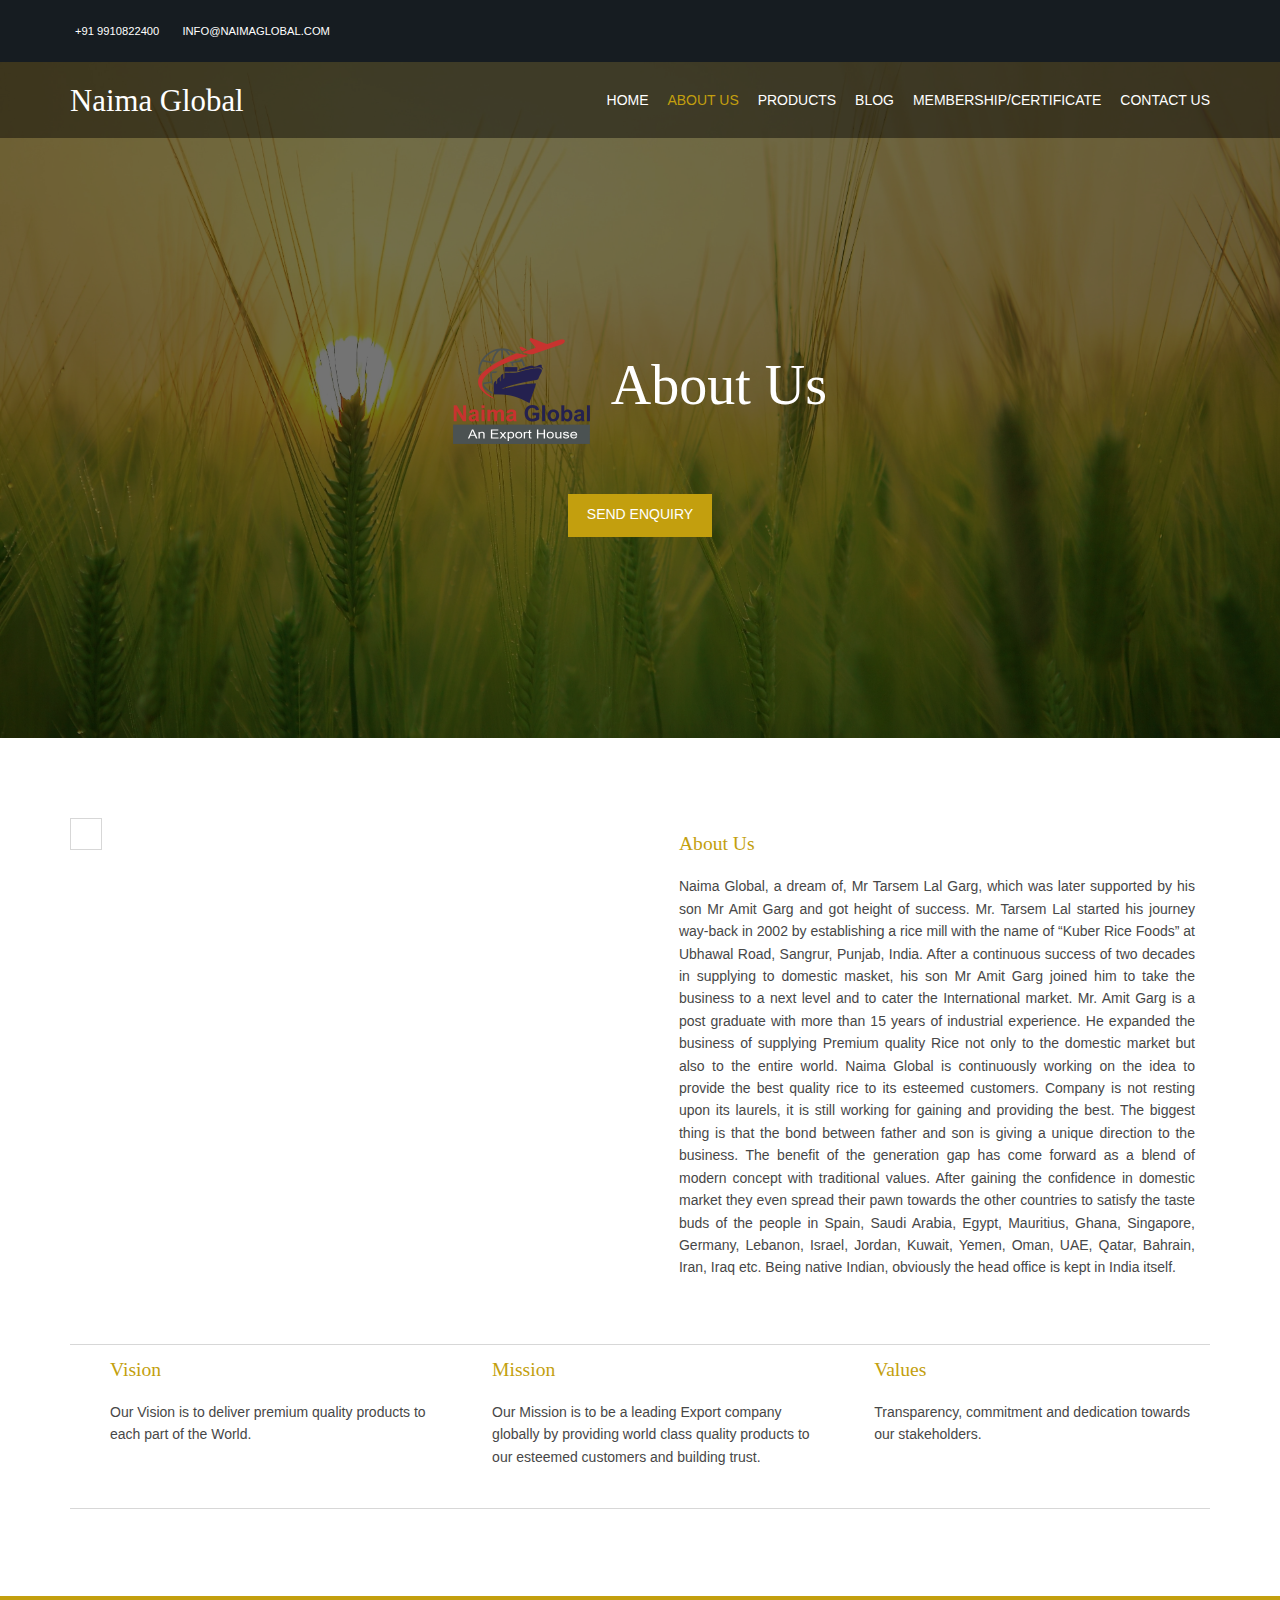
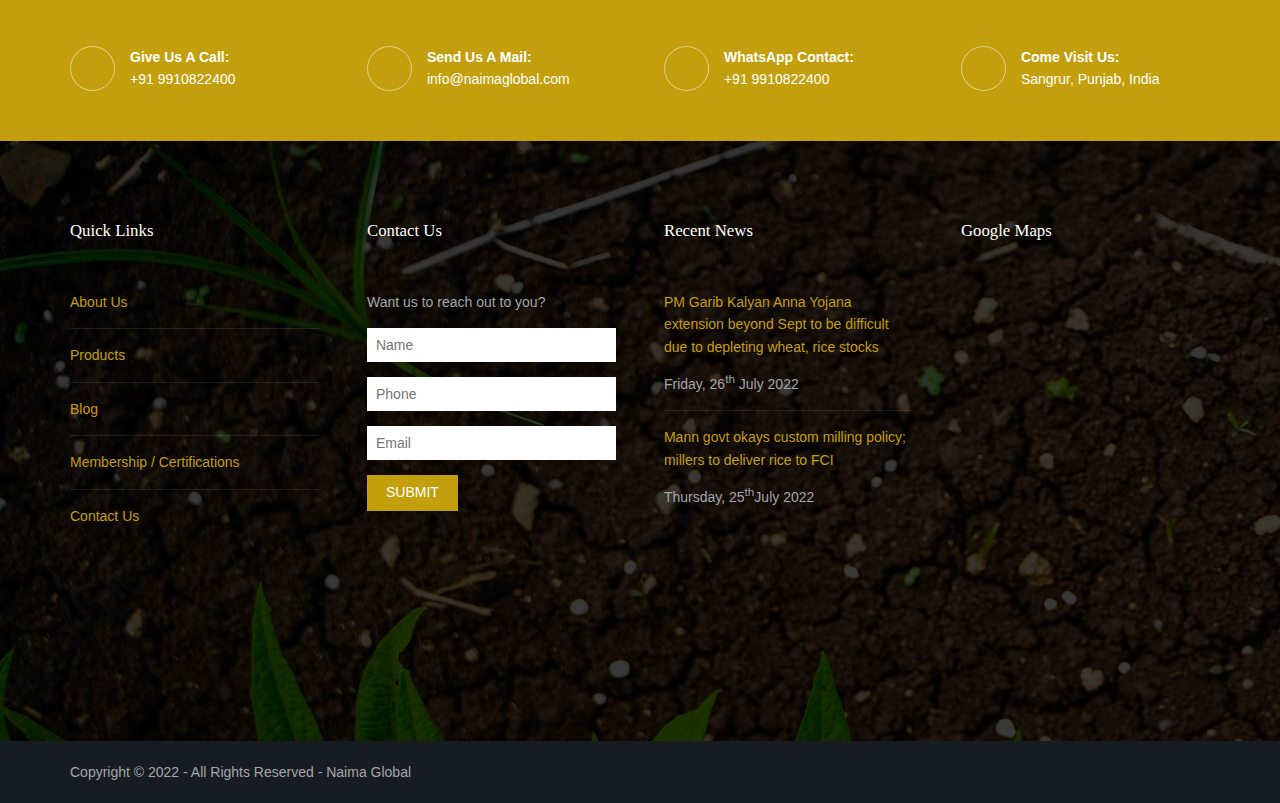
==== pages/about.html @ a1b6c0a1 "Merge pull request #5 from tushar50502/n1" ====
<!DOCTYPE html>
<html lang="">
  <head>
    <title>Naima Global | Pages | Full Width</title>
    <meta charset="utf-8" />
    <meta
      name="viewport"
      content="width=device-width, initial-scale=1.0, maximum-scale=1.0, user-scalable=no"
    />
    <link
      href="../layout/styles/layout.css"
      rel="stylesheet"
      type="text/css"
      media="all"
    />
  </head>
  <body id="top">
    <!-- ################################################################################################ -->
    <!-- ################################################################################################ -->
    <!-- ################################################################################################ -->
    <div class="wrapper row0">
      <div id="topbar" class="hoc clear">
        <div class="fl_left">
          <ul class="nospace">
            <li><i class="fas fa-phone rgtspace-5"></i> +91 9910822400</li>
            <li>
              <i class="far fa-envelope rgtspace-5"></i> info@naimaglobal.com
            </li>
          </ul>
        </div>
        <div class="fl_right">
          <ul class="nospace">
            <li>
              <a href="contact.html" title="Send Enquiry"
                ><i class="fas fa-edit"></i
              ></a>
            </li>
          </ul>
        </div>
      </div>
    </div>

    <div
      class="bgded"
      style="background-image: url('../images/demo/backgrounds/index.jpeg')"
    >

    <div class="wrapper row1">
        <header id="header" class="hoc clear">
          <div id="logo" class="fl_left">

            <h1><a href="../index.html">Naima Global</a></h1>

          </div>
          <nav id="mainav" class="fl_right">

            <ul class="clear">
              <li><a href="../index.html">Home</a></li>
              <li class="active"><a href="about.html">About Us</a></li>
              <li><a href="products.html">Products</a></li>
              <li><a href="blog.html">Blog</a></li>
              <li>
                <a href="certificates.html">Membership/Certificate</a>
              </li>
              <li><a href="contact.html">Contact Us</a></li>
            </ul>

          </nav>
        </header>
      </div>
     
      <div class="overlay">
        <div id="pageintro" class="hoc clear">
          <article>
            <a href="#"
              ><h5 class="heading" style="color: white">
                <img
                  src="../images/demo/logo.png"
                  style="width: 16%; margin-right: 10px"
                />
                About Us
              </h5></a
            >
            <footer>
              <a class="btn" href="contact.html">SEND ENQUIRY</a>
            </footer>
          </article>
        </div>
      </div>
      <!-- ################################################################################################ -->
    </div>
    <div class="wrapper row3">
      <main class="hoc container clear">
        <!-- main body -->
        <!-- ################################################################################################ -->

        <!-- ################################################################################################ -->
        <!-- ################################################################################################ -->
        <section class="group">
          <div class="one_half first">
            <img
              class="inspace-15 borderedbox"
              src="../images/demo/474x356.png"
              alt=""
            />
          </div>
          <div class="one_half">
            <ul class="nospace group inspace-15">
              <li class="btmspace-50">
                <article>
                  <h6 class="heading"><a href="#">About Us</a></h6>
                  <p class="nospace" style="text-align: justify">
                    Naima Global, a dream of, Mr Tarsem Lal Garg, which was
                    later supported by his son Mr Amit Garg and got height of
                    success. Mr. Tarsem Lal started his journey way-back in 2002
                    by establishing a rice mill with the name of “Kuber Rice
                    Foods” at Ubhawal Road, Sangrur, Punjab, India. After a
                    continuous success of two decades in supplying to domestic
                    masket, his son Mr Amit Garg joined him to take the business
                    to a next level and to cater the International market. Mr.
                    Amit Garg is a post graduate with more than 15 years of
                    industrial experience. He expanded the business of supplying
                    Premium quality Rice not only to the domestic market but
                    also to the entire world. Naima Global is continuously
                    working on the idea to provide the best quality rice to its
                    esteemed customers. Company is not resting upon its laurels,
                    it is still working for gaining and providing the best. The
                    biggest thing is that the bond between father and son is
                    giving a unique direction to the business. The benefit of
                    the generation gap has come forward as a blend of modern
                    concept with traditional values. After gaining the
                    confidence in domestic market they even spread their pawn
                    towards the other countries to satisfy the taste buds of the
                    people in Spain, Saudi Arabia, Egypt, Mauritius, Ghana,
                    Singapore, Germany, Lebanon, Israel, Jordan, Kuwait, Yemen,
                    Oman, UAE, Qatar, Bahrain, Iran, Iraq etc. Being native
                    Indian, obviously the head office is kept in India itself.
                  </p>
                </article>
              
            </ul>
          </div>
          <hr>
          <div>
            <ul>
            </li>
            <li class="one_third first">
              <article>
                <h6 class="heading"><a href="#">Vision</a></h6>
                <p class="nospace">
                  Our Vision is to deliver premium quality products to each part of the World.
                </p>
              </article>
            </li>
            <li class="one_third">
              <article>
                <h6 class="heading"><a href="#">Mission</a></h6>
                <p class="nospace">
                  Our Mission is to be a leading Export company globally by providing world class quality products 
                  to our esteemed customers and building trust.
                </p>
              </article>
            </li>
            <li class="one_third">
              <article>
                <h6 class="heading"><a href="#">Values</a></h6>
                <p class="nospace">
                  Transparency, commitment and dedication towards our stakeholders. 
                </p>
              </article>
            </li>
            </ul>
          </div>
        </section>
        <!-- ################################################################################################ -->
        <!-- / main body -->
        <hr class="topbtmspace-80" />
        <div class="clear"></div>
      </main>
    </div>
    <!-- ################################################################################################ -->
    <!-- ################################################################################################ -->
    <!-- ################################################################################################ -->
    <div class="wrapper coloured">
      <section id="ctdetails" class="hoc clear">
        <ul class="nospace clear">
          <li class="one_quarter first">
            <div class="block clear">
              <a href="#"><i class="fas fa-phone"></i></a>
              <span><strong>Give us a call:</strong> +91 9910822400</span>
            </div>
          </li>
          <li class="one_quarter">
            <div class="block clear">
              <a href="#"><i class="fas fa-envelope"></i></a>
              <span><strong>Send us a mail:</strong> info@naimaglobal.com</span>
            </div>
          </li>
          <li class="one_quarter">
            <div class="block clear">
              <a href="#"><i class="fas fa-phone"></i></a>
              <span><strong> WhatsApp Contact:</strong>+91 9910822400</span>
            </div>
          </li>
          <li class="one_quarter">
            <div class="block clear">
              <a href="https://goo.gl/maps/2cArrEN7u9QJptj6A"
                ><i class="fas fa-map-marker-alt"></i
              ></a>
              <span
                ><strong>Come visit us:</strong> Sangrur, Punjab, India</span
              >
            </div>
          </li>
        </ul>
      </section>
    </div>
    <div
      class="bgded overlay row4"
      style="
        background: linear-gradient(rgba(0, 0, 0, 0.5), rgba(0, 0, 0, 0.5)),
          url('../images/demo/backgrounds/footer.jpeg');
      "
    >
      <footer id="footer" class="hoc clear">
        <!-- ################################################################################################ -->
        <div class="one_quarter first">
          <h6 class="heading">Quick Links</h6>
          <ul class="nospace linklist">
            <li><a href="about.html">About Us</a></li>
            <li><a href="products.html">Products</a></li>
            <li><a href="blog.html">Blog</a></li>
            <li><a href="certificates.html">Membership / Certifications</a></li>
            <li><a href="contact.html">Contact Us</a></li>
          </ul>
        </div>
        <div class="one_quarter">
          <h6 class="heading">Contact Us</h6>
          <p class="nospace btmspace-15">Want us to reach out to you?</p>
          <form action="#" method="post">
            <fieldset>
              <legend>Newsletter:</legend>
              <input
                class="btmspace-15"
                type="text"
                value=""
                placeholder="Name"
              />
              <input
                class="btmspace-15"
                type="number"
                value=""
                placeholder="Phone"
              />
              <input
                class="btmspace-15"
                type="text"
                value=""
                placeholder="Email"
              />
              <button type="submit" value="submit">Submit</button>
            </fieldset>
          </form>
        </div>
        <div class="one_quarter">
          <h6 class="heading">Recent News</h6>
          <ul class="nospace linklist">
            <li>
              <article>
                <p class="nospace btmspace-10">
                  <a href="#"
                    >PM Garib Kalyan Anna Yojana extension beyond Sept to be
                    difficult due to depleting wheat, rice stocks</a
                  >
                </p>
                <time class="block font-xs" datetime="2045-04-06"
                  >Friday, 26<sup>th</sup> July 2022</time
                >
              </article>
            </li>
            <li>
              <article>
                <p class="nospace btmspace-10">
                  <a href="#"
                    >Mann govt okays custom milling policy; millers to deliver
                    rice to FCI</a
                  >
                </p>
                <time class="block font-xs" datetime="2045-04-05"
                  >Thursday, 25<sup>th</sup>July 2022</time
                >
              </article>
            </li>
          </ul>
        </div>
        <div class="one_quarter">
          <h6 class="heading">Google Maps</h6>
          <div>
            <iframe
            src="https://www.google.com/maps/embed?pb=!1m18!1m12!1m3!1d27574.558861705722!2d75.84278585!3d30.242213199999995!2m3!1f0!2f0!3f0!3m2!1i1024!2i768!4f13.1!3m3!1m2!1s0x3910510deb4fd6dd%3A0x72fec26ae33512c8!2sSangrur%2C%20Punjab%20148001!5e0!3m2!1sen!2sin!4v1659849253355!5m2!1sen!2sin"
            width="100%"
            height="200"
            frameborder="0"
            style="border: 0"
          ></iframe>
          </div>
        </div>
        <!-- ################################################################################################ -->
      </footer>
    </div>
    <!-- ################################################################################################ -->
    <!-- ################################################################################################ -->
    <!-- ################################################################################################ -->
    <div class="wrapper row5">
      <div id="copyright" class="hoc clear">
        <p class="fl_left">
          Copyright &copy; 2022 - All Rights Reserved -
          <a href="#">Naima Global</a>
        </p>
      </div>
    </div>
    <!-- ################################################################################################ -->
    <!-- ################################################################################################ -->
    <!-- ################################################################################################ -->
    <a id="backtotop" href="#top"><i class="fas fa-chevron-up"></i></a>
    <!-- JAVASCRIPTS -->
    <script src="../layout/scripts/jquery.min.js"></script>
    <script src="../layout/scripts/jquery.backtotop.js"></script>
    <script src="../layout/scripts/jquery.mobilemenu.js"></script>
  </body>
</html>
---- layout/styles/layout.css ----
@charset "utf-8";
/*
Template Name: Nocobot
Author: <a href="https://www.os-templates.com/">OS Templates</a>
Author URI: https://www.os-templates.com/
Copyright: OS-Templates.com
Licence: Free to use under our free template licence terms
Licence URI: https://www.os-templates.com/template-terms
File: Layout CSS
*/

@import url("fontawesome-free/css/fontawesome-all.min.css");
@import url("framework.css");

/* Rows
--------------------------------------------------------------------------------------------------------------- */
.row0, .row0 a{}
.row1, .row1 a{}
.row2, .row2 a{}
.row3, .row3 a{}
.row4, .row4 a{}
.row5, .row5 a{}


/* Top Bar
--------------------------------------------------------------------------------------------------------------- */
#topbar{padding:20px 0; font-size:.8rem; text-transform:uppercase;}

#topbar ul li{display:inline-block; margin-right:15px;}
#topbar ul li:last-child{margin-right:0; padding-right:0; border-right:none;}
#topbar i{line-height:normal;}
#topbar > div:nth-of-type(2) i{font-size:1rem;}

/* Search Form */
#topbar #searchform{position:relative; line-height:1; z-index:9999;}
#topbar #searchform::after{display:block; height:18px; line-height:18px; padding:0; font-family:"Font Awesome\ 5 Free"; font-weight:900; font-size:1rem; content:"\f002"/* fa-search */;}
#topbar #searchform:hover::after, #topbar #searchform button{cursor:pointer;}
#topbar #searchform > div{position:absolute; top:18px; right:0; width:280px; visibility:hidden; opacity:0/* Required for transition effect */;}
#topbar #searchform:hover > div{visibility:visible; opacity:1/* Required for transition effect */;}
#topbar #searchform form{display:block; position:relative;}
#topbar #searchform form *{border:none;}
#topbar #searchform input{display:block; width:100%; height:36px; padding:8px 40px 8px 10px; font-size:1rem;}
#topbar #searchform ::placeholder{text-transform:capitalize;}
#topbar #searchform button{display:block; position:absolute; top:3px; right:2px; height:30px; font-size:16px; line-height:1;}


/* Header
--------------------------------------------------------------------------------------------------------------- */
#header{}

#header #logo{margin:22px 0 0 0;}
#header #logo h1{margin:0; padding:0; font-size:2.2rem;}


/* Page Intro
--------------------------------------------------------------------------------------------------------------- */
#pageintro{padding:200px 0 400px;}/* 400px => 200px for #introblocks negative margin */

#pageintro article, #pageintro article p{display:block; max-width:75%; margin:0 auto; text-align:center;}
#pageintro article p{max-width:65%; line-height:2rem;}
#pageintro .heading{margin-bottom:20px; font-size:4rem;}
#pageintro footer{margin-top:50px;}


/* Content Area
--------------------------------------------------------------------------------------------------------------- */
.container{padding:80px 0;}

/* Content */
.container .content{}

.sectiontitle{display:block; max-width:55%; margin:0 auto 80px; text-align:center;}
.sectiontitle *{margin:0;}

/* Introblocks - x3 */
#introblocks{display:block; position:relative; margin:-280px 0 0 0; z-index:1; text-align:center;}/* 280px => 200px + container padding */
#introblocks figure{display:block; position:relative; max-width:348px; text-align:center;}
#introblocks figure figcaption{display:block; position:absolute; bottom:0; width:100%; padding:0 20px;}
#introblocks figure figcaption *{margin:0; padding:0;}
#introblocks figure figcaption div{max-height:0; overflow:hidden; transition:max-height .6s cubic-bezier(0, 1, 0, 1) -.1s;}
#introblocks figure:hover figcaption div{max-height:1200px; transition-timing-function:cubic-bezier(0.5, 0, 1, 0); transition-delay:0s;}
#introblocks figure figcaption .heading{padding:20px 0; font-size:1.2rem; font-weight:700; line-height:1;}
#introblocks figure figcaption div p{padding:0 0 20px 0;}

/* Image Group */
.imgroup{}
.imgroup li{margin-bottom:50px;}
.imgroup li:nth-last-child(-n+3){margin-bottom:0;}/* Removes bottom margin from the last three items - margin is restored in the media queries when items stack */
.imgroup li:nth-child(3n+1){margin-left:0; clear:left;}/* Removes the need to add class="first" */

/* Team Members */
.team{}
.team li:last-child{margin-bottom:0;}/* Used when elements stack in small viewports */
.team figure{display:block; text-align:center;}
.team figure *{margin:0; padding:0;}
.team figure a{}
.team figure img{}
.team figure figcaption{padding:20px 10px; line-height:1;}
.team figure strong{display:block; margin-bottom:8px; font-size:1.4rem; font-weight:400;}
.team figure em{display:block; font-style:normal; font-size:.8rem;}

/* Client Logos */
.clients{text-align:center;}
.clients li{margin-bottom:20px;}
.clients li:nth-last-child(-n+4){margin-bottom:0;}/* Removes bottom margin from the last four items - margin is restored in the media queries when items stack */
.clients li:nth-child(4n+1){margin-left:0; clear:left;}/* Removes the need to add class="first" */

/* Testimonials */
#testimonials{text-align:center;}
#testimonials li:last-child{margin-bottom:0;}/* Used when elements stack in smaller viewports */
#testimonials blockquote{max-width:80%; margin:0 auto 30px; padding:20px; line-height:2rem; font-size:1.2rem;}
#testimonials figure{}
#testimonials figure *{margin:0; line-height:1;}
#testimonials figure img{margin:0 0 15px 0;}
#testimonials figcaption .heading{font-size:1.2rem; font-weight:700;}
#testimonials figcaption em{font-size:.8rem;}

/* Latest - Blog posts etc. */
#latest{}
#latest > li:last-child{margin-bottom:0;}/* Used when elements stack in small viewports */
#latest article{}
#latest article figure{}
#latest article figure img{}
#latest article .meta{display:block; margin:0 0 30px 0; padding:5px 10px;}
#latest article .meta li{display:block; float:left; width:50%; font-size:.8rem;}
#latest article .meta li:last-child{text-align:right;}
#latest article .meta li i{margin-right:5px;}
#latest article footer{text-align:right;}

/* Comments */
#comments ul{margin:0 0 40px 0; padding:0; list-style:none;}
#comments li{margin:0 0 10px 0; padding:15px;}
#comments .avatar{float:right; margin:0 0 10px 10px; padding:3px; border:1px solid;}
#comments address{font-weight:bold;}
#comments time{font-size:smaller;}
#comments .comcont{display:block; margin:0; padding:0;}
#comments .comcont p{margin:10px 5px 10px 0; padding:0;}

#comments form{display:block; width:100%;}
#comments input, #comments textarea{width:100%; padding:10px; border:1px solid;}
#comments textarea{overflow:auto;}
#comments div{margin-bottom:15px;}
#comments input[type="submit"], #comments input[type="reset"]{display:inline-block; width:auto; min-width:150px; margin:0; padding:8px 5px; cursor:pointer;}

/* Sidebar */
.container .sidebar{}

.sidebar .sdb_holder{margin-bottom:50px;}
.sidebar .sdb_holder:last-child{margin-bottom:0;}


/* Contact Details
--------------------------------------------------------------------------------------------------------------- */
#ctdetails{padding:50px 0;}
#ctdetails ul{}
#ctdetails ul li{}
#ctdetails ul li div{position:relative; min-height:45px; padding:0 0 0 60px; line-height:1;}
#ctdetails ul li div i{position:absolute; top:0; left:0; width:45px; height:45px; line-height:43px; font-size:16px; text-align:center; border:1px solid; border-radius:50%;}
#ctdetails ul li div span{display:block; padding:4px 0 0 0;}
#ctdetails ul li div strong{display:block; margin:0 0 8px 0; text-transform:capitalize;}


/* Footer
--------------------------------------------------------------------------------------------------------------- */
#footer{padding:80px 0;}

#footer .heading{margin-bottom:50px; font-size:1.2rem;}

#footer input, #footer button{border:1px solid;}
#footer input{display:block; width:100%; padding:8px;}
#footer button{padding:8px 18px 10px; text-transform:uppercase; font-weight:400; cursor:pointer;}

#footer .linklist li{display:block; margin-bottom:15px; padding:0 0 15px 0; border-bottom:1px solid;}
#footer .linklist li:last-child{margin:0; padding:0; border:none;}
#footer .linklist li::before, #footer .linklist li::after{display:table; content:"";}
#footer .linklist li, #footer .linklist li::after{clear:both;}

#footer .contact{}
#footer .contact.linklist li, #footer .contact.linklist li:last-child{position:relative; padding-left:40px;}
#footer .contact li *{margin:0; padding:0; line-height:1.6;}
#footer .contact li i{display:block; position:absolute; top:0; left:0; width:30px; font-size:16px; text-align:center;}

#footer .latestimg{}
#footer .latestimg > li{display:inline-block; float:left; width:30%; margin:0 0 5% 5%;}
#footer .latestimg > li:nth-last-child(-n+3){margin-bottom:0;}/* Removes bottom margin from the last three items - margin is restored in the media queries when items stack */
#footer .latestimg > li:nth-child(3n+1){margin-left:0; clear:left;}/* Removes the need to add class="first" */
#footer .latestimg > li img{width:100%;}/* Force the image to resize to take the full space - may have to be changed for tablets, depends on personal preference */
#footer .latestimg > li a.imgover{display:block;}


/* Copyright
--------------------------------------------------------------------------------------------------------------- */
#copyright{padding:20px 0;}
#copyright *{margin:0; padding:0;}


/* Transition Fade
This gives a smooth transition to "ALL" elements used in the layout - other than the navigation form used in mobile devices
If you don't want it to fade all elements, you have to list the ones you want to be faded individually
Delete it completely to stop fading
--------------------------------------------------------------------------------------------------------------- */
*, *::before, *::after{transition:all .3s ease-in-out;}
#mainav form *{transition:none !important;}


/* ------------------------------------------------------------------------------------------------------------ */
/* ------------------------------------------------------------------------------------------------------------ */
/* ------------------------------------------------------------------------------------------------------------ */
/* ------------------------------------------------------------------------------------------------------------ */
/* ------------------------------------------------------------------------------------------------------------ */


/* Navigation
--------------------------------------------------------------------------------------------------------------- */
nav ul, nav ol{margin:0; padding:0; list-style:none;}

#mainav, #breadcrumb, .sidebar nav{line-height:normal;}
#mainav .drop::after, #mainav li li .drop::after, #breadcrumb li a::after, .sidebar nav a::after{position:absolute; font-family:"Font Awesome\ 5 Free"; font-weight:900; font-size:10px; line-height:10px;}

/* Top Navigation */
#mainav{}
#mainav ul{text-transform:uppercase;}
#mainav ul ul{position:absolute; width:180px; text-transform:none; z-index:9999;}
#mainav ul ul ul{left:180px; top:0;}
#mainav li{display:inline-block; position:relative; margin:0 15px 0 0; padding:0;}
#mainav li:last-child{margin-right:0;}
#mainav li li{width:100%; margin:0;}
#mainav li a{display:block; padding:30px 0;}
#mainav li li a{border:solid; border-width:0 0 1px 0;}
#mainav .drop{padding-left:15px;}
#mainav li li a, #mainav li li .drop{display:block; margin:0; padding:10px 15px;}
#mainav .drop::after, #mainav li li .drop::after{content:"\f0d7";}
#mainav .drop::after{top:35px; left:5px;}
#mainav li li .drop::after{top:15px; left:5px;}
#mainav ul ul{visibility:hidden; opacity:0;}
#mainav ul li:hover > ul{visibility:visible; opacity:1;}

#mainav form{display:none; width:100%; margin:0; padding:0;}
#mainav form select, #mainav form select option{display:block; cursor:pointer; outline:none;}
#mainav form select{width:100%; padding:5px; border:none;}
#mainav form select option{margin:5px; padding:0; border:none;}

/* Breadcrumb */
#breadcrumb{padding:150px 0 30px;}
#breadcrumb ul{margin:0; padding:0; list-style:none; text-transform:uppercase;}
#breadcrumb li{display:inline-block; margin:0 6px 0 0; padding:0;}
#breadcrumb li a{display:block; position:relative; margin:0; padding:0 12px 0 0; font-size:12px;}
#breadcrumb li a::after{top:4px; right:0; content:"\f0da";}
#breadcrumb li:last-child a{margin:0; padding:0;}
#breadcrumb li:last-child a::after{display:none;}
#breadcrumb .heading{margin:0; font-size:2rem;}

/* Sidebar Navigation */
.sidebar nav{display:block; width:100%;}
.sidebar nav li{margin:0 0 3px 0; padding:0;}
.sidebar nav a{display:block; position:relative; margin:0; padding:5px 10px 5px 15px; text-decoration:none; border:solid; border-width:0 0 1px 0;}
.sidebar nav a::after{top:10px; left:5px; content:"\f0da";}
.sidebar nav ul ul a{padding-left:35px;}
.sidebar nav ul ul a::after{left:25px;}
.sidebar nav ul ul ul a{padding-left:55px;}
.sidebar nav ul ul ul a::after{left:45px;}

/* Pagination */
.pagination{display:block; width:100%; text-align:center; clear:both;}
.pagination li{display:inline-block; margin:0 2px 0 0;}
.pagination li:last-child{margin-right:0;}
.pagination a, .pagination strong{display:block; padding:8px 11px; border:1px solid; background-clip:padding-box; font-weight:normal;}

/* Back to Top */
#backtotop{z-index:999; display:inline-block; position:fixed; visibility:hidden; bottom:20px; right:20px; width:36px; height:36px; line-height:36px; font-size:16px; text-align:center; opacity:.2;}
#backtotop i{display:block; width:100%; height:100%; line-height:inherit;}
#backtotop.visible{visibility:visible; opacity:.5;}
#backtotop:hover{opacity:1;}


/* Tables
--------------------------------------------------------------------------------------------------------------- */
table, th, td{border:1px solid; border-collapse:collapse; vertical-align:top;}
table, th{table-layout:auto;}
table{width:100%; margin-bottom:15px;}
th, td{padding:5px 8px;}
td{border-width:0 1px;}


/* Gallery
--------------------------------------------------------------------------------------------------------------- */
#gallery{display:block; width:100%; margin-bottom:50px;}
#gallery figure figcaption{display:block; width:100%; clear:both;}
#gallery li{margin-bottom:30px;}


/* ------------------------------------------------------------------------------------------------------------ */
/* ------------------------------------------------------------------------------------------------------------ */
/* ------------------------------------------------------------------------------------------------------------ */
/* ------------------------------------------------------------------------------------------------------------ */
/* ------------------------------------------------------------------------------------------------------------ */


/* Colours
--------------------------------------------------------------------------------------------------------------- */
body{color:#A5A6AA; background-color:#161C21;}
a{color:#c39f0e;}
a:active, a:focus{background:transparent !important;}/* IE10 + 11 Bugfix - prevents grey background */
hr, .borderedbox{border-color:#D7D7D7;}
label span{color:#FF0000; background-color:inherit;}
input:focus, textarea:focus, *:required:focus{border-color:#c39f0e !important;}

.overlay{color:#FFFFFF; background-color:inherit; height: 600px;}
.overlay::after{color:inherit; background-color:rgba(0,0,0,.55);}
.overlay.light{color:#474747;}
.overlay.light::after{background-color:rgba(255,255,255,.7);}

.coloured{color:#FFFFFF; background-color:#c39f0e;}
.coloured .btn, .coloured .btn.inverse:hover{color:#FFFFFF; background-color:#161C21; border-color:#161C21;}

.btn, .btn.inverse:hover{color:#FFFFFF; background-color:#c39f0e; border-color:#c39f0e;}
.btn:hover, .btn.inverse{color:inherit; background-color:transparent; border-color:inherit;}

.imgover:hover::before{background-color:rgba(185,70,173,.5);/* #c39f0e */}
.imgover, .imgover:hover::after{color:#FFFFFF;}

.heading.underline::after{background-color:#be9b0e;}


/* Rows */
.row0{color:#FFFFFF; background-color:#161C21;}
.row1{color:#FFFFFF; background-color:rgba(0,0,0,.75);}
.row2{color:#474747; background-color:#F4F4F4;}
.row3{color:#474747; background-color:#FFFFFF;}
.row4{color:#A5A6AA; background-color:#000000;}
.row5, .row5 a{color:#A5A6AA; background-color:#161C21;}


/* Top Bar */
#topbar #searchform{color:#c39f0e;}
#topbar #searchform:hover{}
#topbar #searchform input{color:#FFFFFF; background:#beb20c;}
#topbar #searchform button{color:#FFFFFF; background:transparent;}


/* Header */
#header #logo h1 a{color:inherit;}


/* Page Intro */
#pageintro{color:#FFFFFF;}


/* Content Area */
#introblocks figure figcaption{color:#FFFFFF; background-color:rgba(0,0,0,.55);}

.imgroup article a{color:inherit;}
.imgroup article:hover a{color:#c39f0e;}

.team figure{box-shadow:0px 0px 15px rgba(0,0,0,.1);}
.team figure:hover{color:#FFFFFF; background-color:#c39f0e;}

#testimonials blockquote{color:#FFFFFF; background-color:rgba(255, 255, 255, 0.158);}
#testimonials blockquote::before{color:rgba(0,0,0,.2);}
#testimonials blockquote::after{border-top-color:rgba(255,255,255,.5);}
#testimonials:hover blockquote{color:#474747; background-color:rgba(255,255,255,1);}
#testimonials:hover blockquote::before{color:rgba(0,0,0,.05);}
#testimonials:hover blockquote::after{border-top-color:rgba(255,255,255,1);}


/* Latest */
#latest article .meta, #latest article .meta *{color:#FFFFFF; background-color:#161C21;}


/* Contact Details */
#ctdetails ul li div a{color:#FFFFFF;}
#ctdetails ul li div a i{color:rgba(255,255,255,.5); border-color:rgba(255,255,255,.5);}
#ctdetails ul li div:hover a i{color:inherit; border-color:rgba(255,255,255,1);}
#ctdetails ul li div strong{color:#FFFFFF;}


/* Footer */
#footer .heading{color:#FFFFFF;}
#footer hr, #footer .borderedbox, #footer .linklist li{border-color:rgba(255,255,255,.1);}

#footer input, #footer button{border-color:transparent;}
#footer input{color:#474747; background-color:rgba(255,255,255,1);}
#footer input:focus{border-color:#c39f0e;}
#footer button{color:#FFFFFF; background-color:#c39f0e;}
#footer button:hover{color:inherit; background-color:transparent; border-color:inherit;}


/* Navigation */
#mainav{}
#mainav li a{color:inherit;}
#mainav .active a, #mainav a:hover, #mainav li:hover > a{color:#c39f0e; background-color:inherit;}
#mainav li li a, #mainav .active li a{color:#FFFFFF; background-color:rgba(185,70,173,.5);/* #c39f0e */ border-color:rgba(185,70,173,.5);}
#mainav li li:hover > a, #mainav .active .active > a{color:#FFFFFF; background-color:#c39f0e;}
#mainav form select{color:#474747; background-color:#FFFFFF;}

#breadcrumb a{color:inherit; background-color:inherit;}
#breadcrumb li:last-child a{color:#c39f0e;}

.container .sidebar nav a{color:inherit; border-color:#D7D7D7;}
.container .sidebar nav a:hover{color:#c39f0e;}

.pagination a, .pagination strong{border-color:#D7D7D7;}
.pagination .current *{color:#FFFFFF; background-color:#c39f0e;}

#backtotop{color:#FFFFFF; background-color:#c39f0e;}


/* Tables + Comments */
table, th, td, #comments .avatar, #comments input, #comments textarea{border-color:#D7D7D7;}
th{color:#FFFFFF; background-color:#373737;}
tr, #comments li, #comments input[type="submit"], #comments input[type="reset"]{color:inherit; background-color:#FBFBFB;}
tr:nth-child(even), #comments li:nth-child(even){color:inherit; background-color:#F7F7F7;}
table a, #comments a{background-color:inherit;}


/* ------------------------------------------------------------------------------------------------------------ */
/* ------------------------------------------------------------------------------------------------------------ */
/* ------------------------------------------------------------------------------------------------------------ */
/* ------------------------------------------------------------------------------------------------------------ */
/* ------------------------------------------------------------------------------------------------------------ */


/* Media Queries
--------------------------------------------------------------------------------------------------------------- */
@-ms-viewport{width:device-width;}


/* Max Wrapper Width - Laptop, Desktop etc.
--------------------------------------------------------------------------------------------------------------- */
@media screen and (min-width:1140px){
	.hoc{max-width:1140px;}
}

@media screen and (min-width:978px) and (max-width:1140px){
	.hoc{max-width:95%;}
}


/* Mobile Devices
--------------------------------------------------------------------------------------------------------------- */
@media screen and (max-width:978px){
	.hoc{max-width:90%;}

	#topbar{}

	#header{padding:30px 0;}
	#header #logo{margin-top:0;}

	#mainav{}
	#mainav ul{display:none;}
	#mainav form{display:block; margin-top:2px;}

	#breadcrumb{}

	.container{}
	#comments input[type="reset"]{margin-top:10px;}
	.pagination li{display:inline-block; margin:0 5px 5px 0;}

	#footer{}

	#copyright{}
	#copyright p:first-of-type{margin-bottom:10px;}
}

@media screen and (max-width:750px){
	.imgl, .imgr{display:inline-block; float:none; margin:0 0 10px 0;}
	.fl_left, .fl_right{display:block; float:none;}
	.group .group > *:last-child, .clear .clear > *:last-child, .clear .group > *:last-child, .group .clear > *:last-child{margin-bottom:0;}/* Experimental - Needs more testing in different situations, stops double margin when stacking */
	.one_half, .one_third, .two_third, .one_quarter, .two_quarter, .three_quarter{display:block; float:none; width:auto; margin:0 0 30px 0;}

	#topbar{text-align:center;}
	#topbar > div:first-of-type ul{margin:0 0 10px 0;}
	#topbar #searchform{display:none;}/* This is personal preference - remove if not required */

	#header{text-align:center;}
	#header #logo{margin:0 0 15px 0;}

	#pageintro article, #pageintro article p{max-width:none;}
	#pageintro .heading{font-size:2rem;}

	.sectiontitle{max-width:none;}
	
	#introblocks > ul{margin:0 auto 80px;}
	#introblocks > ul, #latest article{max-width:348px;}/* Restrict the width to the one_third grid element */
	.team figure{max-width:300px;}/* Restrict the width to the image width */
	#introblocks > ul > li, .imgroup li:nth-last-child(-n+3){margin-bottom:50px;}
	.clients li:nth-last-child(-n+4){margin-bottom:20px;}
	#introblocks > ul > li:last-child, .imgroup li:last-child, .clients li:last-child{margin-bottom:0;}

	#footer{padding-bottom:50px;}/* Not needed - just looks better */
	#footer .latestimg > li, #footer .latestimg > li:nth-last-child(-n+3){display:inline-block; float:none; width:auto; margin:0 5% 5% 0;}
	#footer .latestimg > li:last-child{margin-bottom:0;}
	#footer .latestimg > li img{width:auto;}
}

@media screen and (max-width:450px){
	#topbar > div:first-of-type ul li{display:block; margin:0;}

	#latest article footer{text-align:left;}
}

/* Other
--------------------------------------------------------------------------------------------------------------- */
@media screen and (max-width:650px){
	.scrollable{display:block; width:100%; margin:0 0 30px 0; padding:0 0 15px 0; overflow:auto; overflow-x:scroll;}
	.scrollable table{margin:0; padding:0; white-space:nowrap;}

	.inline li{display:block; margin-bottom:10px;}
	.pushright li{margin-right:0;}

	.font-x2{font-size:1.6rem;}
	.font-x3{font-size:1.8rem;}
}

.grey {
	background-color: #999999;
}

.light-grey {
	background-color: #CCCCCC;
}

.products-article {
	background-color: #EEEEEE;
    padding: 10px;
}
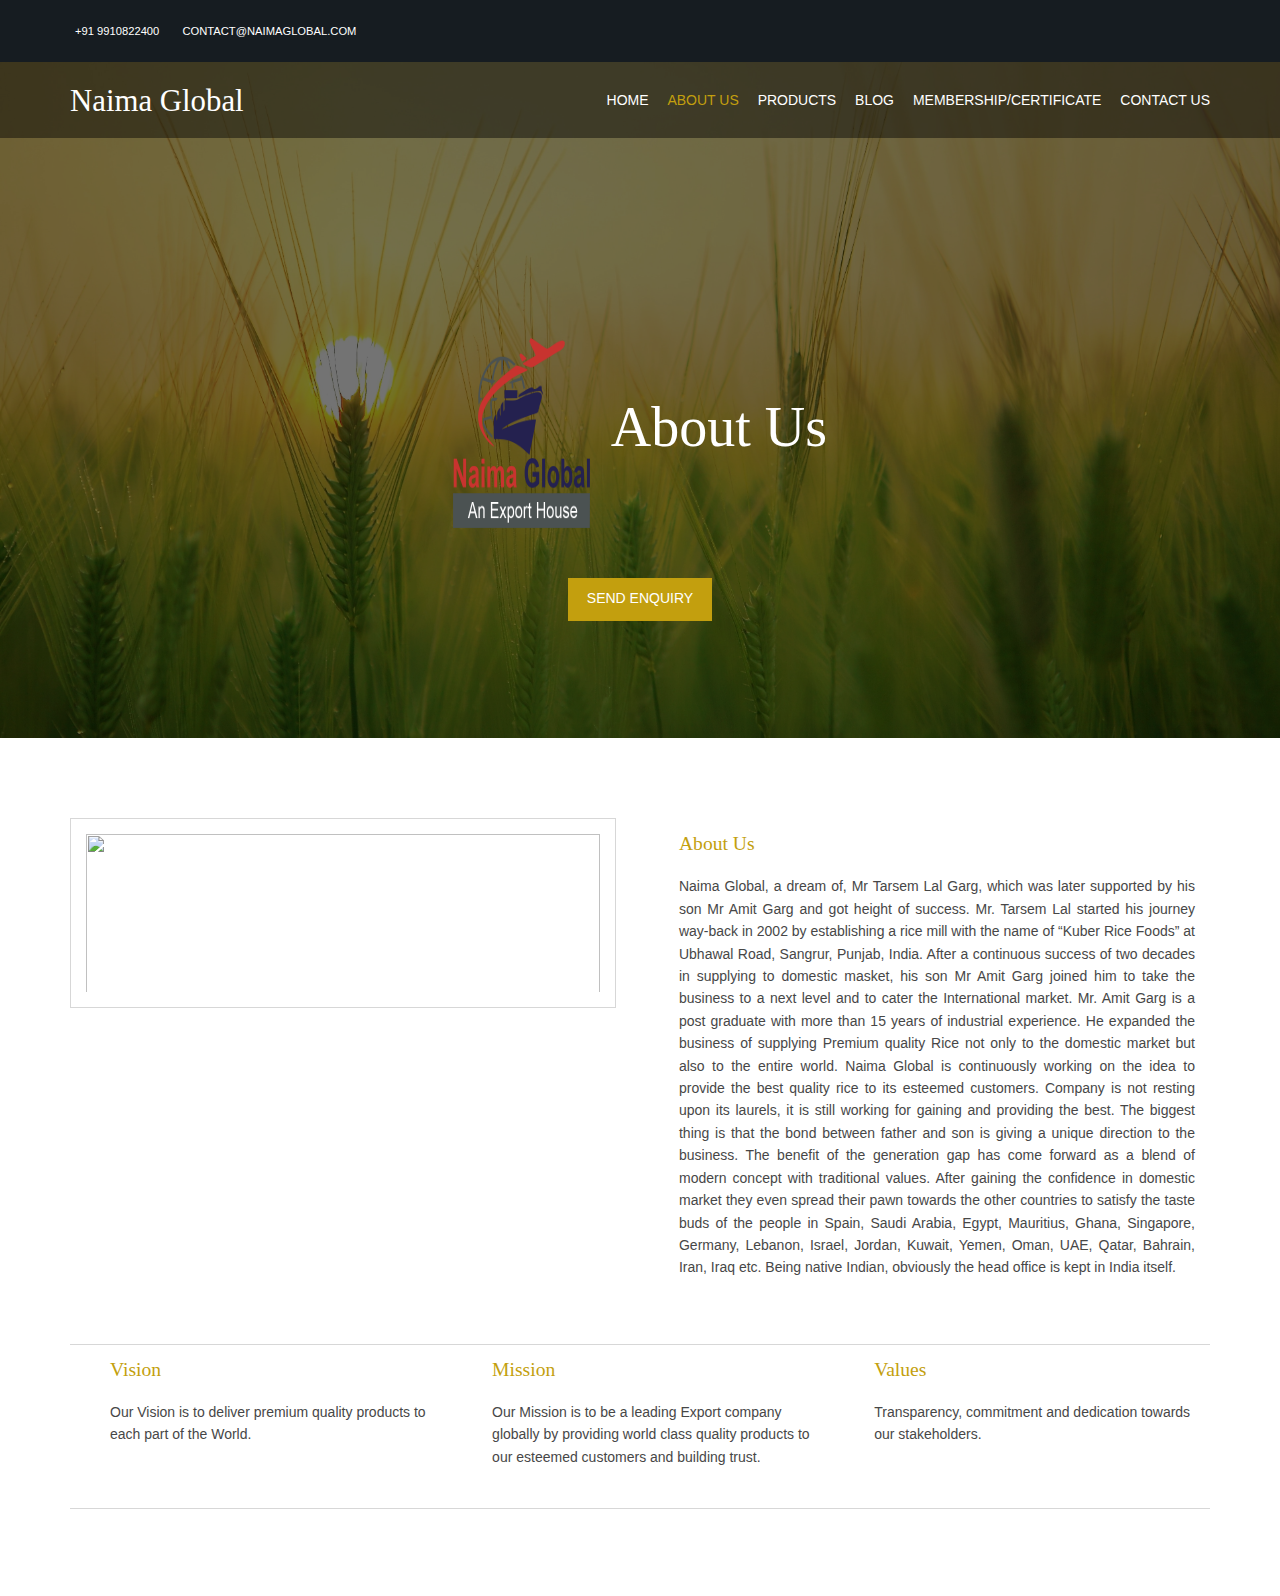
==== commit df4d8f78: "Ongoing NG-WEB-6" ====
--- a/pages/about.html
+++ b/pages/about.html
@@ -13,6 +13,12 @@
       type="text/css"
       media="all"
     />
+    <link
+    href="../layout/styles/social-foot.css"
+    rel="stylesheet"
+    type="text/css"
+    media="all"
+  />
   </head>
   <body id="top">
     <!-- ################################################################################################ -->
@@ -24,7 +30,7 @@
           <ul class="nospace">
             <li><i class="fas fa-phone rgtspace-5"></i> +91 9910822400</li>
             <li>
-              <i class="far fa-envelope rgtspace-5"></i> info@naimaglobal.com
+              <i class="far fa-envelope rgtspace-5"></i> contact@naimaglobal.com
             </li>
           </ul>
         </div>
@@ -181,151 +187,15 @@
     <!-- ################################################################################################ -->
     <!-- ################################################################################################ -->
     <!-- ################################################################################################ -->
-    <div class="wrapper coloured">
-      <section id="ctdetails" class="hoc clear">
-        <ul class="nospace clear">
-          <li class="one_quarter first">
-            <div class="block clear">
-              <a href="#"><i class="fas fa-phone"></i></a>
-              <span><strong>Give us a call:</strong> +91 9910822400</span>
-            </div>
-          </li>
-          <li class="one_quarter">
-            <div class="block clear">
-              <a href="#"><i class="fas fa-envelope"></i></a>
-              <span><strong>Send us a mail:</strong> info@naimaglobal.com</span>
-            </div>
-          </li>
-          <li class="one_quarter">
-            <div class="block clear">
-              <a href="#"><i class="fas fa-phone"></i></a>
-              <span><strong> WhatsApp Contact:</strong>+91 9910822400</span>
-            </div>
-          </li>
-          <li class="one_quarter">
-            <div class="block clear">
-              <a href="https://goo.gl/maps/2cArrEN7u9QJptj6A"
-                ><i class="fas fa-map-marker-alt"></i
-              ></a>
-              <span
-                ><strong>Come visit us:</strong> Sangrur, Punjab, India</span
-              >
-            </div>
-          </li>
-        </ul>
-      </section>
-    </div>
-    <div
-      class="bgded overlay row4"
-      style="
-        background: linear-gradient(rgba(0, 0, 0, 0.5), rgba(0, 0, 0, 0.5)),
-          url('../images/demo/backgrounds/footer.jpeg');
-      "
-    >
-      <footer id="footer" class="hoc clear">
-        <!-- ################################################################################################ -->
-        <div class="one_quarter first">
-          <h6 class="heading">Quick Links</h6>
-          <ul class="nospace linklist">
-            <li><a href="about.html">About Us</a></li>
-            <li><a href="products.html">Products</a></li>
-            <li><a href="blog.html">Blog</a></li>
-            <li><a href="certificates.html">Membership / Certifications</a></li>
-            <li><a href="contact.html">Contact Us</a></li>
-          </ul>
-        </div>
-        <div class="one_quarter">
-          <h6 class="heading">Contact Us</h6>
-          <p class="nospace btmspace-15">Want us to reach out to you?</p>
-          <form action="#" method="post">
-            <fieldset>
-              <legend>Newsletter:</legend>
-              <input
-                class="btmspace-15"
-                type="text"
-                value=""
-                placeholder="Name"
-              />
-              <input
-                class="btmspace-15"
-                type="number"
-                value=""
-                placeholder="Phone"
-              />
-              <input
-                class="btmspace-15"
-                type="text"
-                value=""
-                placeholder="Email"
-              />
-              <button type="submit" value="submit">Submit</button>
-            </fieldset>
-          </form>
-        </div>
-        <div class="one_quarter">
-          <h6 class="heading">Recent News</h6>
-          <ul class="nospace linklist">
-            <li>
-              <article>
-                <p class="nospace btmspace-10">
-                  <a href="#"
-                    >PM Garib Kalyan Anna Yojana extension beyond Sept to be
-                    difficult due to depleting wheat, rice stocks</a
-                  >
-                </p>
-                <time class="block font-xs" datetime="2045-04-06"
-                  >Friday, 26<sup>th</sup> July 2022</time
-                >
-              </article>
-            </li>
-            <li>
-              <article>
-                <p class="nospace btmspace-10">
-                  <a href="#"
-                    >Mann govt okays custom milling policy; millers to deliver
-                    rice to FCI</a
-                  >
-                </p>
-                <time class="block font-xs" datetime="2045-04-05"
-                  >Thursday, 25<sup>th</sup>July 2022</time
-                >
-              </article>
-            </li>
-          </ul>
-        </div>
-        <div class="one_quarter">
-          <h6 class="heading">Google Maps</h6>
-          <div>
-            <iframe
-            src="https://www.google.com/maps/embed?pb=!1m18!1m12!1m3!1d27574.558861705722!2d75.84278585!3d30.242213199999995!2m3!1f0!2f0!3f0!3m2!1i1024!2i768!4f13.1!3m3!1m2!1s0x3910510deb4fd6dd%3A0x72fec26ae33512c8!2sSangrur%2C%20Punjab%20148001!5e0!3m2!1sen!2sin!4v1659849253355!5m2!1sen!2sin"
-            width="100%"
-            height="200"
-            frameborder="0"
-            style="border: 0"
-          ></iframe>
-          </div>
-        </div>
-        <!-- ################################################################################################ -->
-      </footer>
-    </div>
-    <!-- ################################################################################################ -->
-    <!-- ################################################################################################ -->
-    <!-- ################################################################################################ -->
-    <div class="wrapper row5">
-      <div id="copyright" class="hoc clear">
-        <p class="fl_left">
-          Copyright &copy; 2022 - All Rights Reserved -
-          <a href="#">Naima Global</a>
-        </p>
-      </div>
-    </div>
-    <!-- ################################################################################################ -->
-    <!-- ################################################################################################ -->
-    <!-- ################################################################################################ -->
-    <a id="backtotop" href="#top"><i class="fas fa-chevron-up"></i></a>
+    <div id="footer_a"></div>
     <!-- JAVASCRIPTS -->
     <script src="../layout/scripts/jquery.min.js"></script>
     <script src="../layout/scripts/jquery.backtotop.js"></script>
     <script src="../layout/scripts/jquery.mobilemenu.js"></script>
+    <script>
+      $(document).ready(function () {
+        $('#footer_a').load("footer.html");
+      });
+    </script>
   </body>
 </html>
--- a/layout/styles/layout.css
+++ b/layout/styles/layout.css
@@ -87,6 +87,29 @@
 .imgroup li{margin-bottom:50px;}
 .imgroup li:nth-last-child(-n+3){margin-bottom:0;}/* Removes bottom margin from the last three items - margin is restored in the media queries when items stack */
 .imgroup li:nth-child(3n+1){margin-left:0; clear:left;}/* Removes the need to add class="first" */
+
+/*Image Certifications */
+.img-hover:hover {
+	display: block;
+	height: 190px;
+	background-color: #c39f0e;
+	opacity: 80%;
+	border-radius: 2px;
+}
+
+.img-hover:hover img {
+    width: 96%;
+	height: 182px;
+	margin-top: 4px;
+}
+/*Most Popular Products text Color*/
+.colorfit {
+	color: #474747;
+}
+
+.row2 .new-hover:hover .colorfit {
+	color: #ffffff;
+}
 
 /* Team Members */
 .team{}
@@ -523,4 +546,5 @@
 .products-article {
 	background-color: #EEEEEE;
     padding: 10px;
-}+}
+
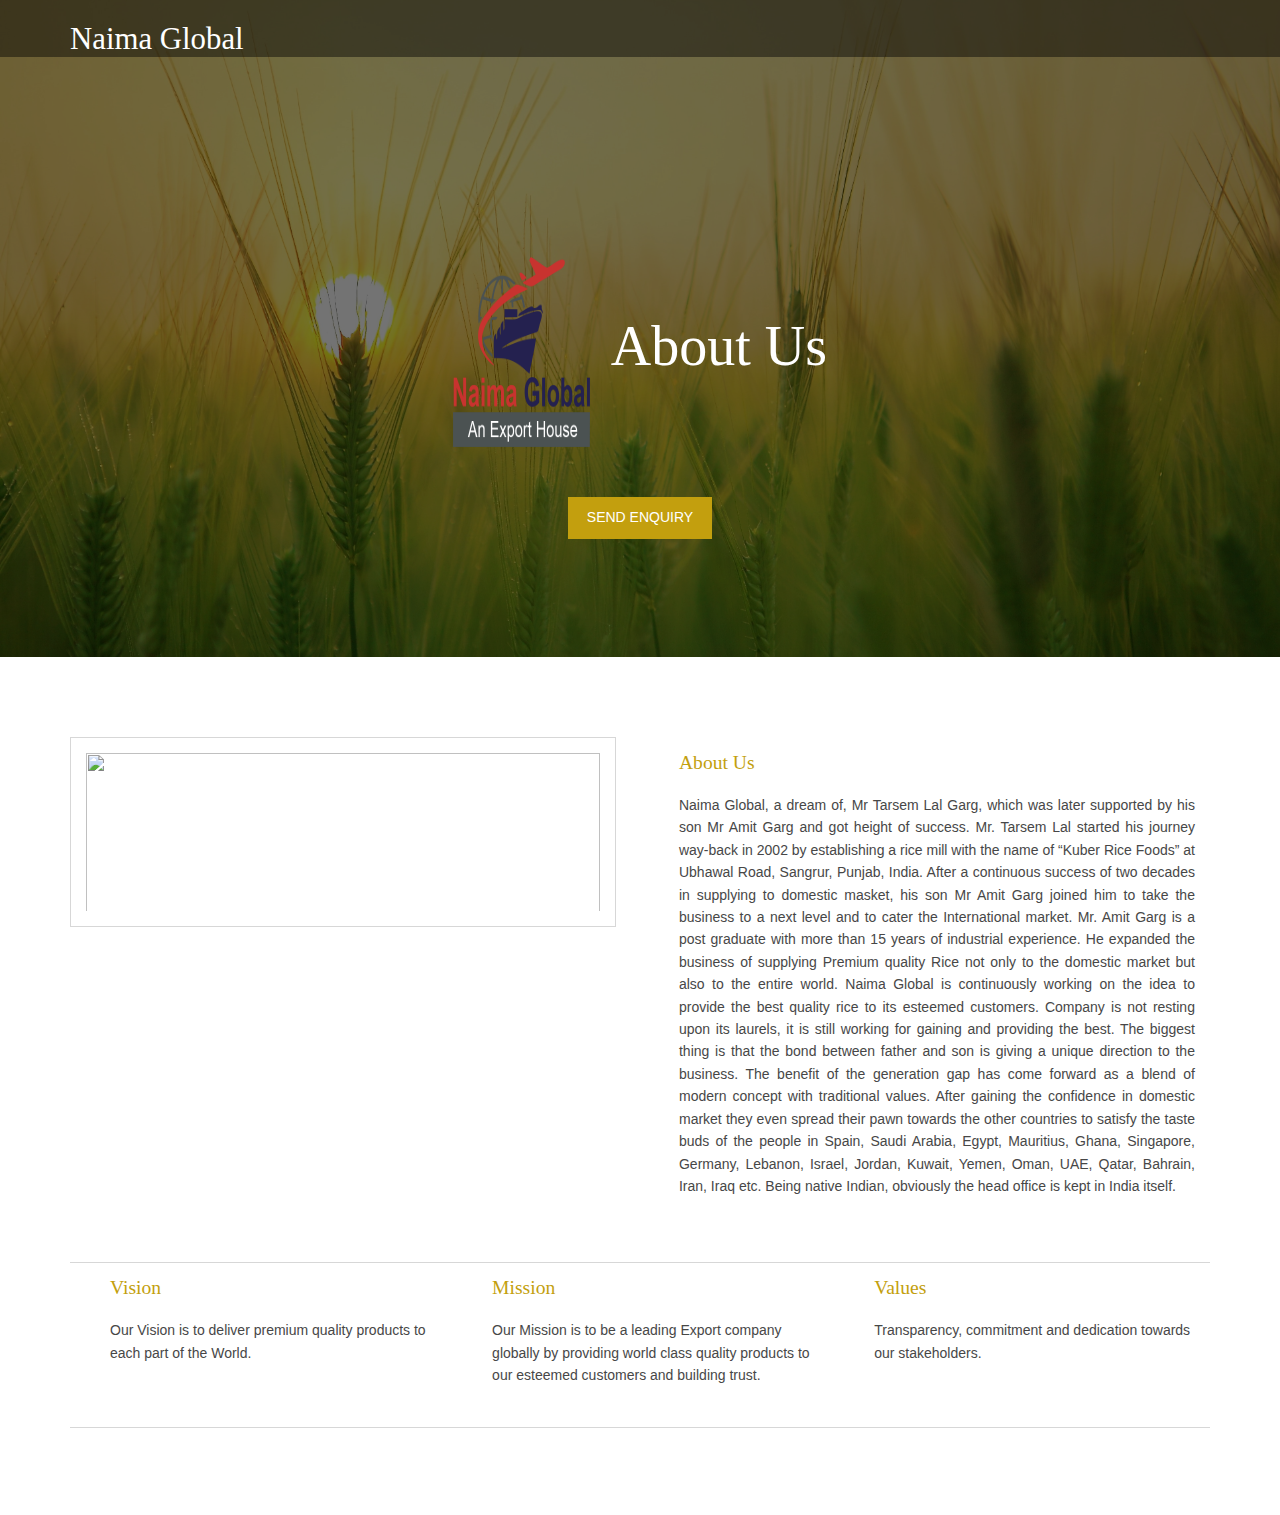
==== commit 1800d113: "Common Nav files" ====
--- a/pages/about.html
+++ b/pages/about.html
@@ -24,28 +24,7 @@
     <!-- ################################################################################################ -->
     <!-- ################################################################################################ -->
     <!-- ################################################################################################ -->
-    <div class="wrapper row0">
-      <div id="topbar" class="hoc clear">
-        <div class="fl_left">
-          <ul class="nospace">
-            <li><i class="fas fa-phone rgtspace-5"></i> +91 9910822400</li>
-            <li>
-              <i class="far fa-envelope rgtspace-5"></i> contact@naimaglobal.com
-            </li>
-          </ul>
-        </div>
-        <div class="fl_right">
-          <ul class="nospace">
-            <li>
-              <a href="contact.html" title="Send Enquiry"
-                ><i class="fas fa-edit"></i
-              ></a>
-            </li>
-          </ul>
-        </div>
-      </div>
-    </div>
-
+    <div id="topnav_a"></div>
     <div
       class="bgded"
       style="background-image: url('../images/demo/backgrounds/index.jpeg')"
@@ -58,20 +37,7 @@
             <h1><a href="../index.html">Naima Global</a></h1>
 
           </div>
-          <nav id="mainav" class="fl_right">
-
-            <ul class="clear">
-              <li><a href="../index.html">Home</a></li>
-              <li class="active"><a href="about.html">About Us</a></li>
-              <li><a href="products.html">Products</a></li>
-              <li><a href="blog.html">Blog</a></li>
-              <li>
-                <a href="certificates.html">Membership/Certificate</a>
-              </li>
-              <li><a href="contact.html">Contact Us</a></li>
-            </ul>
-
-          </nav>
+          <div id="mainnav_a"></div>
         </header>
       </div>
      
@@ -195,6 +161,8 @@
     <script>
       $(document).ready(function () {
         $('#footer_a').load("footer.html");
+        $('#mainnav_a').load("headers/mainnav.html");
+        $('#topnav_a').load("headers/topnav.html");
       });
     </script>
   </body>
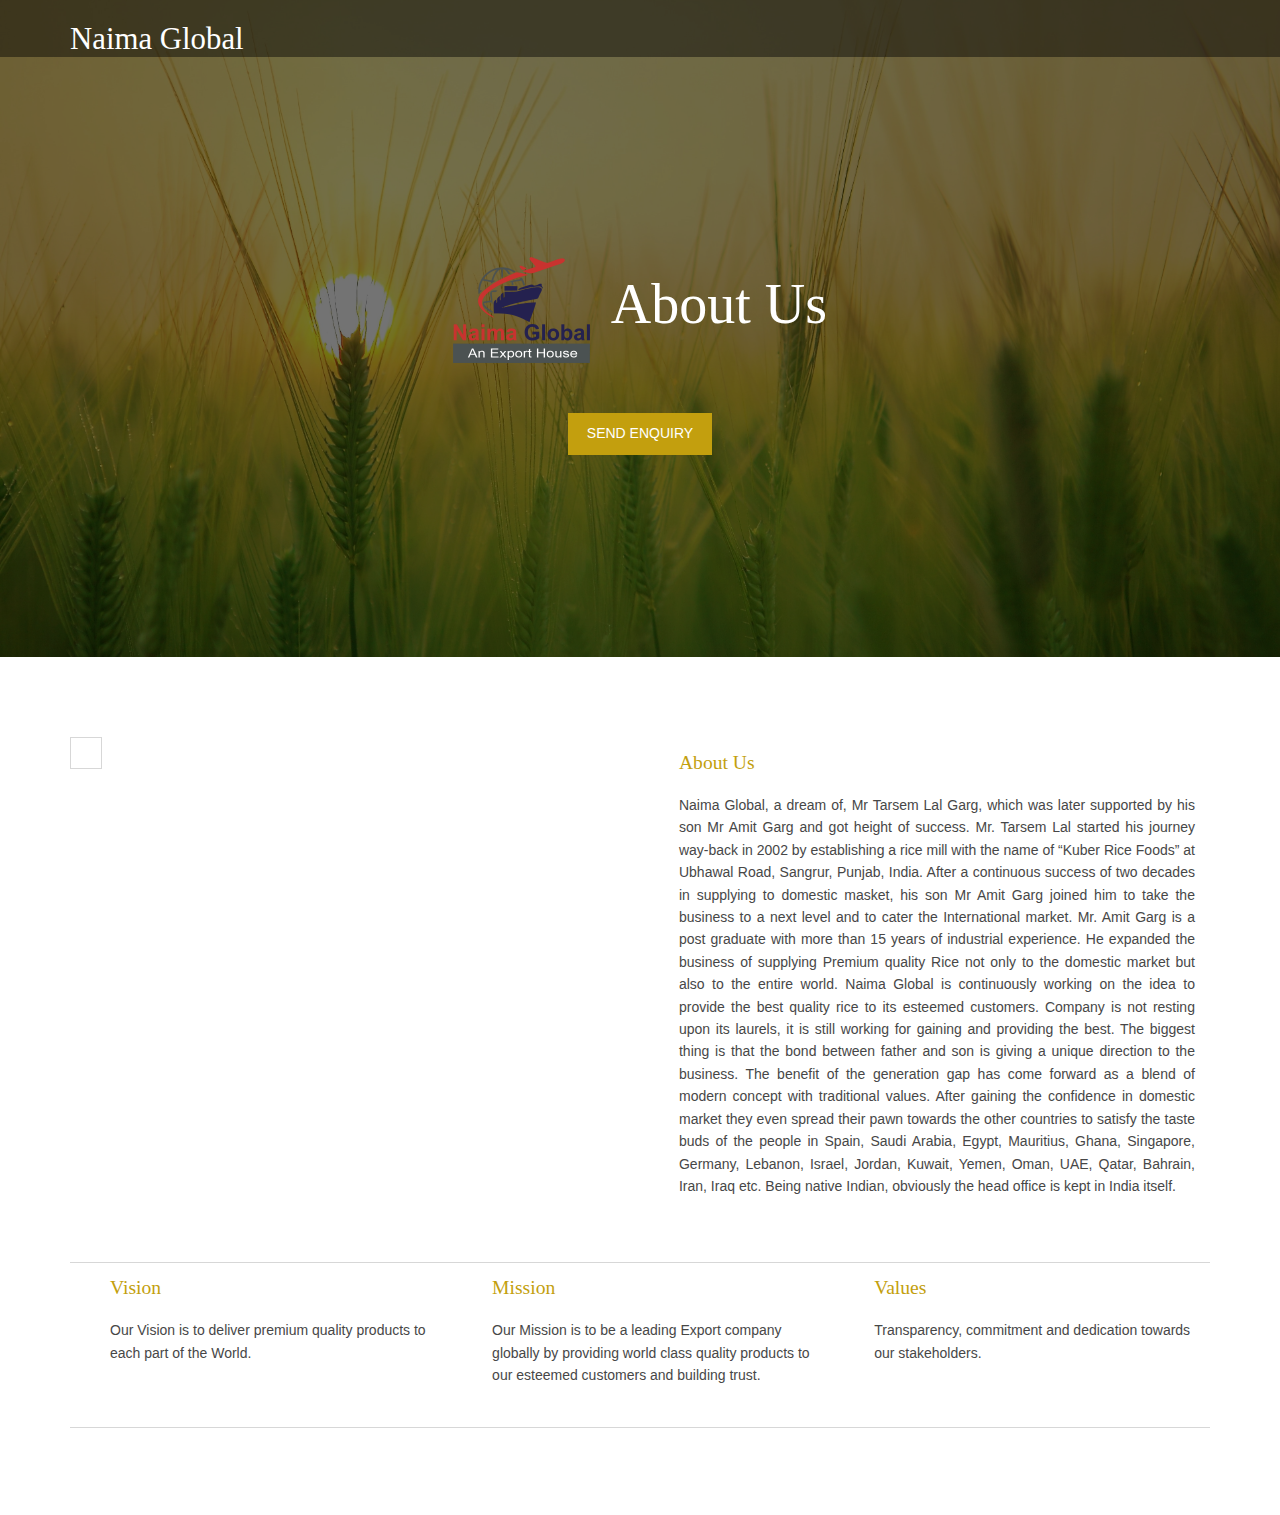
==== commit b75baedf: "Updations" ====
--- a/pages/about.html
+++ b/pages/about.html
@@ -21,8 +21,6 @@
   />
   </head>
   <body id="top">
-    <!-- ################################################################################################ -->
-    <!-- ################################################################################################ -->
     <!-- ################################################################################################ -->
     <div id="topnav_a"></div>
     <div
@@ -64,9 +62,6 @@
     <div class="wrapper row3">
       <main class="hoc container clear">
         <!-- main body -->
-        <!-- ################################################################################################ -->
-
-        <!-- ################################################################################################ -->
         <!-- ################################################################################################ -->
         <section class="group">
           <div class="one_half first">
@@ -151,8 +146,6 @@
       </main>
     </div>
     <!-- ################################################################################################ -->
-    <!-- ################################################################################################ -->
-    <!-- ################################################################################################ -->
     <div id="footer_a"></div>
     <!-- JAVASCRIPTS -->
     <script src="../layout/scripts/jquery.min.js"></script>
--- a/layout/styles/layout.css
+++ b/layout/styles/layout.css
@@ -14,217 +14,591 @@
 
 /* Rows
 --------------------------------------------------------------------------------------------------------------- */
-.row0, .row0 a{}
-.row1, .row1 a{}
-.row2, .row2 a{}
-.row3, .row3 a{}
-.row4, .row4 a{}
-.row5, .row5 a{}
-
+.row0,
+.row0 a {
+}
+.row1,
+.row1 a {
+}
+.row2,
+.row2 a {
+}
+.row3,
+.row3 a {
+}
+.row4,
+.row4 a {
+}
+.row5,
+.row5 a {
+}
 
 /* Top Bar
 --------------------------------------------------------------------------------------------------------------- */
-#topbar{padding:20px 0; font-size:.8rem; text-transform:uppercase;}
-
-#topbar ul li{display:inline-block; margin-right:15px;}
-#topbar ul li:last-child{margin-right:0; padding-right:0; border-right:none;}
-#topbar i{line-height:normal;}
-#topbar > div:nth-of-type(2) i{font-size:1rem;}
+#topbar {
+  padding: 20px 0;
+  font-size: 0.8rem;
+  text-transform: uppercase;
+}
+
+#topbar ul li {
+  display: inline-block;
+  margin-right: 15px;
+}
+#topbar ul li:last-child {
+  margin-right: 0;
+  padding-right: 0;
+  border-right: none;
+}
+#topbar i {
+  line-height: normal;
+}
+#topbar > div:nth-of-type(2) i {
+  font-size: 1rem;
+}
 
 /* Search Form */
-#topbar #searchform{position:relative; line-height:1; z-index:9999;}
-#topbar #searchform::after{display:block; height:18px; line-height:18px; padding:0; font-family:"Font Awesome\ 5 Free"; font-weight:900; font-size:1rem; content:"\f002"/* fa-search */;}
-#topbar #searchform:hover::after, #topbar #searchform button{cursor:pointer;}
-#topbar #searchform > div{position:absolute; top:18px; right:0; width:280px; visibility:hidden; opacity:0/* Required for transition effect */;}
-#topbar #searchform:hover > div{visibility:visible; opacity:1/* Required for transition effect */;}
-#topbar #searchform form{display:block; position:relative;}
-#topbar #searchform form *{border:none;}
-#topbar #searchform input{display:block; width:100%; height:36px; padding:8px 40px 8px 10px; font-size:1rem;}
-#topbar #searchform ::placeholder{text-transform:capitalize;}
-#topbar #searchform button{display:block; position:absolute; top:3px; right:2px; height:30px; font-size:16px; line-height:1;}
-
+#topbar #searchform {
+  position: relative;
+  line-height: 1;
+  z-index: 9999;
+}
+#topbar #searchform::after {
+  display: block;
+  height: 18px;
+  line-height: 18px;
+  padding: 0;
+  font-family: "Font Awesome\ 5 Free";
+  font-weight: 900;
+  font-size: 1rem;
+  content: "\f002" /* fa-search */;
+}
+#topbar #searchform:hover::after,
+#topbar #searchform button {
+  cursor: pointer;
+}
+#topbar #searchform > div {
+  position: absolute;
+  top: 18px;
+  right: 0;
+  width: 280px;
+  visibility: hidden;
+  opacity: 0 /* Required for transition effect */;
+}
+#topbar #searchform:hover > div {
+  visibility: visible;
+  opacity: 1 /* Required for transition effect */;
+}
+#topbar #searchform form {
+  display: block;
+  position: relative;
+}
+#topbar #searchform form * {
+  border: none;
+}
+#topbar #searchform input {
+  display: block;
+  width: 100%;
+  height: 36px;
+  padding: 8px 40px 8px 10px;
+  font-size: 1rem;
+}
+#topbar #searchform ::placeholder {
+  text-transform: capitalize;
+}
+#topbar #searchform button {
+  display: block;
+  position: absolute;
+  top: 3px;
+  right: 2px;
+  height: 30px;
+  font-size: 16px;
+  line-height: 1;
+}
 
 /* Header
 --------------------------------------------------------------------------------------------------------------- */
-#header{}
-
-#header #logo{margin:22px 0 0 0;}
-#header #logo h1{margin:0; padding:0; font-size:2.2rem;}
-
+#header {
+}
+
+#header #logo {
+  margin: 22px 0 0 0;
+}
+#header #logo h1 {
+  margin: 0;
+  padding: 0;
+  font-size: 2.2rem;
+}
 
 /* Page Intro
 --------------------------------------------------------------------------------------------------------------- */
-#pageintro{padding:200px 0 400px;}/* 400px => 200px for #introblocks negative margin */
-
-#pageintro article, #pageintro article p{display:block; max-width:75%; margin:0 auto; text-align:center;}
-#pageintro article p{max-width:65%; line-height:2rem;}
-#pageintro .heading{margin-bottom:20px; font-size:4rem;}
-#pageintro footer{margin-top:50px;}
-
+#pageintro {
+  padding: 200px 0 400px;
+} /* 400px => 200px for #introblocks negative margin */
+
+#pageintro article,
+#pageintro article p {
+  display: block;
+  max-width: 75%;
+  margin: 0 auto;
+  text-align: center;
+}
+#pageintro article p {
+  max-width: 65%;
+  line-height: 2rem;
+}
+#pageintro .heading {
+  margin-bottom: 20px;
+  font-size: 4rem;
+}
+#pageintro footer {
+  margin-top: 50px;
+}
 
 /* Content Area
 --------------------------------------------------------------------------------------------------------------- */
-.container{padding:80px 0;}
+.container {
+  padding: 80px 0;
+}
 
 /* Content */
-.container .content{}
-
-.sectiontitle{display:block; max-width:55%; margin:0 auto 80px; text-align:center;}
-.sectiontitle *{margin:0;}
+.container .content {
+}
+
+.sectiontitle {
+  display: block;
+  max-width: 55%;
+  margin: 0 auto 80px;
+  text-align: center;
+}
+.sectiontitle * {
+  margin: 0;
+}
 
 /* Introblocks - x3 */
-#introblocks{display:block; position:relative; margin:-280px 0 0 0; z-index:1; text-align:center;}/* 280px => 200px + container padding */
-#introblocks figure{display:block; position:relative; max-width:348px; text-align:center;}
-#introblocks figure figcaption{display:block; position:absolute; bottom:0; width:100%; padding:0 20px;}
-#introblocks figure figcaption *{margin:0; padding:0;}
-#introblocks figure figcaption div{max-height:0; overflow:hidden; transition:max-height .6s cubic-bezier(0, 1, 0, 1) -.1s;}
-#introblocks figure:hover figcaption div{max-height:1200px; transition-timing-function:cubic-bezier(0.5, 0, 1, 0); transition-delay:0s;}
-#introblocks figure figcaption .heading{padding:20px 0; font-size:1.2rem; font-weight:700; line-height:1;}
-#introblocks figure figcaption div p{padding:0 0 20px 0;}
+#introblocks {
+  display: block;
+  position: relative;
+  margin: -280px 0 0 0;
+  z-index: 1;
+  text-align: center;
+} /* 280px => 200px + container padding */
+#introblocks figure {
+  display: block;
+  position: relative;
+  max-width: 348px;
+  text-align: center;
+}
+#introblocks figure figcaption {
+  display: block;
+  position: absolute;
+  bottom: 0;
+  width: 100%;
+  padding: 0 20px;
+}
+#introblocks figure figcaption * {
+  margin: 0;
+  padding: 0;
+}
+#introblocks figure figcaption div {
+  max-height: 0;
+  overflow: hidden;
+  transition: max-height 0.6s cubic-bezier(0, 1, 0, 1) -0.1s;
+}
+#introblocks figure:hover figcaption div {
+  max-height: 1200px;
+  transition-timing-function: cubic-bezier(0.5, 0, 1, 0);
+  transition-delay: 0s;
+}
+#introblocks figure figcaption .heading {
+  padding: 20px 0;
+  font-size: 1.2rem;
+  font-weight: 700;
+  line-height: 1;
+}
+#introblocks figure figcaption div p {
+  padding: 0 0 20px 0;
+}
 
 /* Image Group */
-.imgroup{}
-.imgroup li{margin-bottom:50px;}
-.imgroup li:nth-last-child(-n+3){margin-bottom:0;}/* Removes bottom margin from the last three items - margin is restored in the media queries when items stack */
-.imgroup li:nth-child(3n+1){margin-left:0; clear:left;}/* Removes the need to add class="first" */
+.imgroup {
+}
+.imgroup li {
+  margin-bottom: 50px;
+}
+.imgroup li:nth-last-child(-n + 3) {
+  margin-bottom: 0;
+} /* Removes bottom margin from the last three items - margin is restored in the media queries when items stack */
+.imgroup li:nth-child(3n + 1) {
+  margin-left: 0;
+  clear: left;
+} /* Removes the need to add class="first" */
 
 /*Image Certifications */
 .img-hover:hover {
-	display: block;
-	height: 190px;
-	background-color: #c39f0e;
-	opacity: 80%;
-	border-radius: 2px;
-}
-
-.img-hover:hover img {
-    width: 96%;
-	height: 182px;
-	margin-top: 4px;
-}
-/*Most Popular Products text Color*/
+  display: block;
+  height: 190px;
+  background-color: #c39f0e;
+  cursor: pointer;
+  opacity: 80%;
+  border-radius: 2px;
+}
+
+.img-hover:hover .img-custom {
+  width: 96%;
+  height: 182px;
+  margin-top: 4px;
+}
+/*Most Popular Products */
 .colorfit {
-	color: #474747;
-}
-
-.row2 .new-hover:hover .colorfit {
-	color: #ffffff;
+  color: #474747;
+}
+
+.new-hover:hover .img-custom {
+  height: 182px;
+  margin-top: 4px;
+  width: 96%;
+  opacity: 95%;
+}
+
+.new-hover:hover .colorfit {
+  color: #ffffff;
 }
 
 /* Team Members */
-.team{}
-.team li:last-child{margin-bottom:0;}/* Used when elements stack in small viewports */
-.team figure{display:block; text-align:center;}
-.team figure *{margin:0; padding:0;}
-.team figure a{}
-.team figure img{}
-.team figure figcaption{padding:20px 10px; line-height:1;}
-.team figure strong{display:block; margin-bottom:8px; font-size:1.4rem; font-weight:400;}
-.team figure em{display:block; font-style:normal; font-size:.8rem;}
+.team {
+}
+.team li:last-child {
+  margin-bottom: 0;
+} /* Used when elements stack in small viewports */
+.team figure {
+  display: block;
+  text-align: center;
+}
+.team figure * {
+  margin: 0;
+  padding: 0;
+}
+.team figure a {
+}
+.team figure img {
+}
+.team figure figcaption {
+  padding: 20px 10px;
+  line-height: 1;
+}
+.team figure strong {
+  display: block;
+  margin-bottom: 8px;
+  font-size: 1.4rem;
+  font-weight: 400;
+}
+.team figure em {
+  display: block;
+  font-style: normal;
+  font-size: 0.8rem;
+}
 
 /* Client Logos */
-.clients{text-align:center;}
-.clients li{margin-bottom:20px;}
-.clients li:nth-last-child(-n+4){margin-bottom:0;}/* Removes bottom margin from the last four items - margin is restored in the media queries when items stack */
-.clients li:nth-child(4n+1){margin-left:0; clear:left;}/* Removes the need to add class="first" */
+.clients {
+  text-align: center;
+}
+.clients li {
+  margin-bottom: 20px;
+}
+.clients li:nth-last-child(-n + 4) {
+  margin-bottom: 0;
+} /* Removes bottom margin from the last four items - margin is restored in the media queries when items stack */
+.clients li:nth-child(4n + 1) {
+  margin-left: 0;
+  clear: left;
+} /* Removes the need to add class="first" */
 
 /* Testimonials */
-#testimonials{text-align:center;}
-#testimonials li:last-child{margin-bottom:0;}/* Used when elements stack in smaller viewports */
-#testimonials blockquote{max-width:80%; margin:0 auto 30px; padding:20px; line-height:2rem; font-size:1.2rem;}
-#testimonials figure{}
-#testimonials figure *{margin:0; line-height:1;}
-#testimonials figure img{margin:0 0 15px 0;}
-#testimonials figcaption .heading{font-size:1.2rem; font-weight:700;}
-#testimonials figcaption em{font-size:.8rem;}
+#testimonials {
+  text-align: center;
+}
+#testimonials li:last-child {
+  margin-bottom: 0;
+} /* Used when elements stack in smaller viewports */
+#testimonials blockquote {
+  max-width: 80%;
+  margin: 0 auto 30px;
+  padding: 20px;
+  line-height: 2rem;
+  font-size: 1.2rem;
+}
+#testimonials figure {
+}
+#testimonials figure * {
+  margin: 0;
+  line-height: 1;
+}
+#testimonials figure img {
+  margin: 0 0 15px 0;
+}
+#testimonials figcaption .heading {
+  font-size: 1.2rem;
+  font-weight: 700;
+}
+#testimonials figcaption em {
+  font-size: 0.8rem;
+}
 
 /* Latest - Blog posts etc. */
-#latest{}
-#latest > li:last-child{margin-bottom:0;}/* Used when elements stack in small viewports */
-#latest article{}
-#latest article figure{}
-#latest article figure img{}
-#latest article .meta{display:block; margin:0 0 30px 0; padding:5px 10px;}
-#latest article .meta li{display:block; float:left; width:50%; font-size:.8rem;}
-#latest article .meta li:last-child{text-align:right;}
-#latest article .meta li i{margin-right:5px;}
-#latest article footer{text-align:right;}
+#latest {
+}
+#latest > li:last-child {
+  margin-bottom: 0;
+} /* Used when elements stack in small viewports */
+#latest article {
+}
+#latest article figure {
+}
+#latest article figure img {
+}
+#latest article .meta {
+  display: block;
+  margin: 0 0 30px 0;
+  padding: 5px 10px;
+}
+#latest article .meta li {
+  display: block;
+  float: left;
+  width: 50%;
+  font-size: 0.8rem;
+}
+#latest article .meta li:last-child {
+  text-align: right;
+}
+#latest article .meta li i {
+  margin-right: 5px;
+}
+#latest article footer {
+  text-align: right;
+}
 
 /* Comments */
-#comments ul{margin:0 0 40px 0; padding:0; list-style:none;}
-#comments li{margin:0 0 10px 0; padding:15px;}
-#comments .avatar{float:right; margin:0 0 10px 10px; padding:3px; border:1px solid;}
-#comments address{font-weight:bold;}
-#comments time{font-size:smaller;}
-#comments .comcont{display:block; margin:0; padding:0;}
-#comments .comcont p{margin:10px 5px 10px 0; padding:0;}
-
-#comments form{display:block; width:100%;}
-#comments input, #comments textarea{width:100%; padding:10px; border:1px solid;}
-#comments textarea{overflow:auto;}
-#comments div{margin-bottom:15px;}
-#comments input[type="submit"], #comments input[type="reset"]{display:inline-block; width:auto; min-width:150px; margin:0; padding:8px 5px; cursor:pointer;}
+#comments ul {
+  margin: 0 0 40px 0;
+  padding: 0;
+  list-style: none;
+}
+#comments li {
+  margin: 0 0 10px 0;
+  padding: 15px;
+}
+#comments .avatar {
+  float: right;
+  margin: 0 0 10px 10px;
+  padding: 3px;
+  border: 1px solid;
+}
+#comments address {
+  font-weight: bold;
+}
+#comments time {
+  font-size: smaller;
+}
+#comments .comcont {
+  display: block;
+  margin: 0;
+  padding: 0;
+}
+#comments .comcont p {
+  margin: 10px 5px 10px 0;
+  padding: 0;
+}
+
+#comments form {
+  display: block;
+  width: 100%;
+}
+#comments input,
+#comments textarea {
+  width: 100%;
+  padding: 10px;
+  border: 1px solid;
+}
+#comments textarea {
+  overflow: auto;
+}
+#comments div {
+  margin-bottom: 15px;
+}
+#comments input[type="submit"],
+#comments input[type="reset"] {
+  display: inline-block;
+  width: auto;
+  min-width: 150px;
+  margin: 0;
+  padding: 8px 5px;
+  cursor: pointer;
+}
 
 /* Sidebar */
-.container .sidebar{}
-
-.sidebar .sdb_holder{margin-bottom:50px;}
-.sidebar .sdb_holder:last-child{margin-bottom:0;}
-
+.container .sidebar {
+}
+
+.sidebar .sdb_holder {
+  margin-bottom: 50px;
+}
+.sidebar .sdb_holder:last-child {
+  margin-bottom: 0;
+}
 
 /* Contact Details
 --------------------------------------------------------------------------------------------------------------- */
-#ctdetails{padding:50px 0;}
-#ctdetails ul{}
-#ctdetails ul li{}
-#ctdetails ul li div{position:relative; min-height:45px; padding:0 0 0 60px; line-height:1;}
-#ctdetails ul li div i{position:absolute; top:0; left:0; width:45px; height:45px; line-height:43px; font-size:16px; text-align:center; border:1px solid; border-radius:50%;}
-#ctdetails ul li div span{display:block; padding:4px 0 0 0;}
-#ctdetails ul li div strong{display:block; margin:0 0 8px 0; text-transform:capitalize;}
-
+#ctdetails {
+  padding: 50px 0;
+}
+#ctdetails ul {
+}
+#ctdetails ul li {
+}
+#ctdetails ul li div {
+  position: relative;
+  min-height: 45px;
+  padding: 0 0 0 60px;
+  line-height: 1;
+}
+#ctdetails ul li div i {
+  position: absolute;
+  top: 0;
+  left: 0;
+  width: 45px;
+  height: 45px;
+  line-height: 43px;
+  font-size: 16px;
+  text-align: center;
+  border: 1px solid;
+  border-radius: 50%;
+}
+#ctdetails ul li div span {
+  display: block;
+  padding: 4px 0 0 0;
+}
+#ctdetails ul li div strong {
+  display: block;
+  margin: 0 0 8px 0;
+  text-transform: capitalize;
+}
 
 /* Footer
 --------------------------------------------------------------------------------------------------------------- */
-#footer{padding:80px 0;}
-
-#footer .heading{margin-bottom:50px; font-size:1.2rem;}
-
-#footer input, #footer button{border:1px solid;}
-#footer input{display:block; width:100%; padding:8px;}
-#footer button{padding:8px 18px 10px; text-transform:uppercase; font-weight:400; cursor:pointer;}
-
-#footer .linklist li{display:block; margin-bottom:15px; padding:0 0 15px 0; border-bottom:1px solid;}
-#footer .linklist li:last-child{margin:0; padding:0; border:none;}
-#footer .linklist li::before, #footer .linklist li::after{display:table; content:"";}
-#footer .linklist li, #footer .linklist li::after{clear:both;}
-
-#footer .contact{}
-#footer .contact.linklist li, #footer .contact.linklist li:last-child{position:relative; padding-left:40px;}
-#footer .contact li *{margin:0; padding:0; line-height:1.6;}
-#footer .contact li i{display:block; position:absolute; top:0; left:0; width:30px; font-size:16px; text-align:center;}
-
-#footer .latestimg{}
-#footer .latestimg > li{display:inline-block; float:left; width:30%; margin:0 0 5% 5%;}
-#footer .latestimg > li:nth-last-child(-n+3){margin-bottom:0;}/* Removes bottom margin from the last three items - margin is restored in the media queries when items stack */
-#footer .latestimg > li:nth-child(3n+1){margin-left:0; clear:left;}/* Removes the need to add class="first" */
-#footer .latestimg > li img{width:100%;}/* Force the image to resize to take the full space - may have to be changed for tablets, depends on personal preference */
-#footer .latestimg > li a.imgover{display:block;}
-
+#footer {
+  padding: 80px 0;
+}
+
+#footer .heading {
+  margin-bottom: 50px;
+  font-size: 1.2rem;
+}
+
+#footer input,
+#footer button {
+  border: 1px solid;
+}
+#footer input {
+  display: block;
+  width: 100%;
+  padding: 8px;
+}
+#footer button {
+  padding: 8px 18px 10px;
+  text-transform: uppercase;
+  font-weight: 400;
+  cursor: pointer;
+}
+
+#footer .linklist li {
+  display: block;
+  margin-bottom: 15px;
+  padding: 0 0 15px 0;
+  border-bottom: 1px solid;
+}
+#footer .linklist li:last-child {
+  margin: 0;
+  padding: 0;
+  border: none;
+}
+#footer .linklist li::before,
+#footer .linklist li::after {
+  display: table;
+  content: "";
+}
+#footer .linklist li,
+#footer .linklist li::after {
+  clear: both;
+}
+
+#footer .contact {
+}
+#footer .contact.linklist li,
+#footer .contact.linklist li:last-child {
+  position: relative;
+  padding-left: 40px;
+}
+#footer .contact li * {
+  margin: 0;
+  padding: 0;
+  line-height: 1.6;
+}
+#footer .contact li i {
+  display: block;
+  position: absolute;
+  top: 0;
+  left: 0;
+  width: 30px;
+  font-size: 16px;
+  text-align: center;
+}
+
+#footer .latestimg {
+}
+#footer .latestimg > li {
+  display: inline-block;
+  float: left;
+  width: 30%;
+  margin: 0 0 5% 5%;
+}
+#footer .latestimg > li:nth-last-child(-n + 3) {
+  margin-bottom: 0;
+} /* Removes bottom margin from the last three items - margin is restored in the media queries when items stack */
+#footer .latestimg > li:nth-child(3n + 1) {
+  margin-left: 0;
+  clear: left;
+} /* Removes the need to add class="first" */
+#footer .latestimg > li img {
+  width: 100%;
+} /* Force the image to resize to take the full space - may have to be changed for tablets, depends on personal preference */
+#footer .latestimg > li a.imgover {
+  display: block;
+}
 
 /* Copyright
 --------------------------------------------------------------------------------------------------------------- */
-#copyright{padding:20px 0;}
-#copyright *{margin:0; padding:0;}
-
+#copyright {
+  padding: 20px 0;
+}
+#copyright * {
+  margin: 0;
+  padding: 0;
+}
 
 /* Transition Fade
 This gives a smooth transition to "ALL" elements used in the layout - other than the navigation form used in mobile devices
 If you don't want it to fade all elements, you have to list the ones you want to be faded individually
 Delete it completely to stop fading
 --------------------------------------------------------------------------------------------------------------- */
-*, *::before, *::after{transition:all .3s ease-in-out;}
-#mainav form *{transition:none !important;}
-
+*,
+*::before,
+*::after {
+  transition: all 0.3s ease-in-out;
+}
+#mainav form * {
+  transition: none !important;
+}
 
 /* ------------------------------------------------------------------------------------------------------------ */
 /* ------------------------------------------------------------------------------------------------------------ */
@@ -232,209 +606,667 @@
 /* ------------------------------------------------------------------------------------------------------------ */
 /* ------------------------------------------------------------------------------------------------------------ */
 
-
 /* Navigation
 --------------------------------------------------------------------------------------------------------------- */
-nav ul, nav ol{margin:0; padding:0; list-style:none;}
-
-#mainav, #breadcrumb, .sidebar nav{line-height:normal;}
-#mainav .drop::after, #mainav li li .drop::after, #breadcrumb li a::after, .sidebar nav a::after{position:absolute; font-family:"Font Awesome\ 5 Free"; font-weight:900; font-size:10px; line-height:10px;}
+nav ul,
+nav ol {
+  margin: 0;
+  padding: 0;
+  list-style: none;
+}
+
+#mainav,
+#breadcrumb,
+.sidebar nav {
+  line-height: normal;
+}
+#mainav .drop::after,
+#mainav li li .drop::after,
+#breadcrumb li a::after,
+.sidebar nav a::after {
+  position: absolute;
+  font-family: "Font Awesome\ 5 Free";
+  font-weight: 900;
+  font-size: 10px;
+  line-height: 10px;
+}
 
 /* Top Navigation */
-#mainav{}
-#mainav ul{text-transform:uppercase;}
-#mainav ul ul{position:absolute; width:180px; text-transform:none; z-index:9999;}
-#mainav ul ul ul{left:180px; top:0;}
-#mainav li{display:inline-block; position:relative; margin:0 15px 0 0; padding:0;}
-#mainav li:last-child{margin-right:0;}
-#mainav li li{width:100%; margin:0;}
-#mainav li a{display:block; padding:30px 0;}
-#mainav li li a{border:solid; border-width:0 0 1px 0;}
-#mainav .drop{padding-left:15px;}
-#mainav li li a, #mainav li li .drop{display:block; margin:0; padding:10px 15px;}
-#mainav .drop::after, #mainav li li .drop::after{content:"\f0d7";}
-#mainav .drop::after{top:35px; left:5px;}
-#mainav li li .drop::after{top:15px; left:5px;}
-#mainav ul ul{visibility:hidden; opacity:0;}
-#mainav ul li:hover > ul{visibility:visible; opacity:1;}
-
-#mainav form{display:none; width:100%; margin:0; padding:0;}
-#mainav form select, #mainav form select option{display:block; cursor:pointer; outline:none;}
-#mainav form select{width:100%; padding:5px; border:none;}
-#mainav form select option{margin:5px; padding:0; border:none;}
+#mainav {
+}
+#mainav ul {
+  text-transform: uppercase;
+}
+#mainav ul ul {
+  position: absolute;
+  width: 180px;
+  text-transform: none;
+  z-index: 9999;
+}
+#mainav ul ul ul {
+  left: 180px;
+  top: 0;
+}
+#mainav li {
+  display: inline-block;
+  position: relative;
+  margin: 0 15px 0 0;
+  padding: 0;
+}
+#mainav li:last-child {
+  margin-right: 0;
+}
+#mainav li li {
+  width: 100%;
+  margin: 0;
+}
+#mainav li a {
+  display: block;
+  padding: 30px 0;
+}
+#mainav li li a {
+  border: solid;
+  border-width: 0 0 1px 0;
+}
+#mainav .drop {
+  padding-left: 15px;
+}
+#mainav li li a,
+#mainav li li .drop {
+  display: block;
+  margin: 0;
+  padding: 10px 15px;
+}
+#mainav .drop::after,
+#mainav li li .drop::after {
+  content: "\f0d7";
+}
+#mainav .drop::after {
+  top: 35px;
+  left: 5px;
+}
+#mainav li li .drop::after {
+  top: 15px;
+  left: 5px;
+}
+#mainav ul ul {
+  visibility: hidden;
+  opacity: 0;
+}
+#mainav ul li:hover > ul {
+  visibility: visible;
+  opacity: 1;
+}
+
+#mainav form {
+  display: none;
+  width: 100%;
+  margin: 0;
+  padding: 0;
+}
+#mainav form select,
+#mainav form select option {
+  display: block;
+  cursor: pointer;
+  outline: none;
+}
+#mainav form select {
+  width: 100%;
+  padding: 5px;
+  border: none;
+}
+#mainav form select option {
+  margin: 5px;
+  padding: 0;
+  border: none;
+}
 
 /* Breadcrumb */
-#breadcrumb{padding:150px 0 30px;}
-#breadcrumb ul{margin:0; padding:0; list-style:none; text-transform:uppercase;}
-#breadcrumb li{display:inline-block; margin:0 6px 0 0; padding:0;}
-#breadcrumb li a{display:block; position:relative; margin:0; padding:0 12px 0 0; font-size:12px;}
-#breadcrumb li a::after{top:4px; right:0; content:"\f0da";}
-#breadcrumb li:last-child a{margin:0; padding:0;}
-#breadcrumb li:last-child a::after{display:none;}
-#breadcrumb .heading{margin:0; font-size:2rem;}
+#breadcrumb {
+  padding: 150px 0 30px;
+}
+#breadcrumb ul {
+  margin: 0;
+  padding: 0;
+  list-style: none;
+  text-transform: uppercase;
+}
+#breadcrumb li {
+  display: inline-block;
+  margin: 0 6px 0 0;
+  padding: 0;
+}
+#breadcrumb li a {
+  display: block;
+  position: relative;
+  margin: 0;
+  padding: 0 12px 0 0;
+  font-size: 12px;
+}
+#breadcrumb li a::after {
+  top: 4px;
+  right: 0;
+  content: "\f0da";
+}
+#breadcrumb li:last-child a {
+  margin: 0;
+  padding: 0;
+}
+#breadcrumb li:last-child a::after {
+  display: none;
+}
+#breadcrumb .heading {
+  margin: 0;
+  font-size: 2rem;
+}
 
 /* Sidebar Navigation */
-.sidebar nav{display:block; width:100%;}
-.sidebar nav li{margin:0 0 3px 0; padding:0;}
-.sidebar nav a{display:block; position:relative; margin:0; padding:5px 10px 5px 15px; text-decoration:none; border:solid; border-width:0 0 1px 0;}
-.sidebar nav a::after{top:10px; left:5px; content:"\f0da";}
-.sidebar nav ul ul a{padding-left:35px;}
-.sidebar nav ul ul a::after{left:25px;}
-.sidebar nav ul ul ul a{padding-left:55px;}
-.sidebar nav ul ul ul a::after{left:45px;}
+.sidebar nav {
+  display: block;
+  width: 100%;
+}
+.sidebar nav li {
+  margin: 0 0 3px 0;
+  padding: 0;
+}
+.sidebar nav a {
+  display: block;
+  position: relative;
+  margin: 0;
+  padding: 5px 10px 5px 15px;
+  text-decoration: none;
+  border: solid;
+  border-width: 0 0 1px 0;
+}
+.sidebar nav a::after {
+  top: 10px;
+  left: 5px;
+  content: "\f0da";
+}
+.sidebar nav ul ul a {
+  padding-left: 35px;
+}
+.sidebar nav ul ul a::after {
+  left: 25px;
+}
+.sidebar nav ul ul ul a {
+  padding-left: 55px;
+}
+.sidebar nav ul ul ul a::after {
+  left: 45px;
+}
 
 /* Pagination */
-.pagination{display:block; width:100%; text-align:center; clear:both;}
-.pagination li{display:inline-block; margin:0 2px 0 0;}
-.pagination li:last-child{margin-right:0;}
-.pagination a, .pagination strong{display:block; padding:8px 11px; border:1px solid; background-clip:padding-box; font-weight:normal;}
+.pagination {
+  display: block;
+  width: 100%;
+  text-align: center;
+  clear: both;
+}
+.pagination li {
+  display: inline-block;
+  margin: 0 2px 0 0;
+}
+.pagination li:last-child {
+  margin-right: 0;
+}
+.pagination a,
+.pagination strong {
+  display: block;
+  padding: 8px 11px;
+  border: 1px solid;
+  background-clip: padding-box;
+  font-weight: normal;
+}
 
 /* Back to Top */
-#backtotop{z-index:999; display:inline-block; position:fixed; visibility:hidden; bottom:20px; right:20px; width:36px; height:36px; line-height:36px; font-size:16px; text-align:center; opacity:.2;}
-#backtotop i{display:block; width:100%; height:100%; line-height:inherit;}
-#backtotop.visible{visibility:visible; opacity:.5;}
-#backtotop:hover{opacity:1;}
-
+#backtotop {
+  z-index: 999;
+  display: inline-block;
+  position: fixed;
+  visibility: hidden;
+  bottom: 20px;
+  right: 20px;
+  width: 36px;
+  height: 36px;
+  line-height: 36px;
+  font-size: 16px;
+  text-align: center;
+  opacity: 0.2;
+}
+#backtotop i {
+  display: block;
+  width: 100%;
+  height: 100%;
+  line-height: inherit;
+}
+#backtotop.visible {
+  visibility: visible;
+  opacity: 0.5;
+}
+#backtotop:hover {
+  opacity: 1;
+}
 
 /* Tables
 --------------------------------------------------------------------------------------------------------------- */
-table, th, td{border:1px solid; border-collapse:collapse; vertical-align:top;}
-table, th{table-layout:auto;}
-table{width:100%; margin-bottom:15px;}
-th, td{padding:5px 8px;}
-td{border-width:0 1px;}
-
+table,
+th,
+td {
+  border: 1px solid;
+  border-collapse: collapse;
+  vertical-align: top;
+}
+table,
+th {
+  table-layout: auto;
+}
+table {
+  width: 100%;
+  margin-bottom: 15px;
+}
+th,
+td {
+  padding: 5px 8px;
+}
+td {
+  border-width: 0 1px;
+}
 
 /* Gallery
 --------------------------------------------------------------------------------------------------------------- */
-#gallery{display:block; width:100%; margin-bottom:50px;}
-#gallery figure figcaption{display:block; width:100%; clear:both;}
-#gallery li{margin-bottom:30px;}
-
-
+#gallery {
+  display: block;
+  width: 100%;
+  margin-bottom: 50px;
+}
+#gallery figure figcaption {
+  display: block;
+  width: 100%;
+  clear: both;
+}
+#gallery li {
+  margin-bottom: 30px;
+}
+
+/*Products Page*/
+
+
+.heading-grid {
+  margin: 0;
+  padding: 10px 20px 30px;
+  font-size: 30px;
+  text-align: center;
+}
+
+
+.container-product{
+  display: grid;
+  grid-template-columns: repeat(12, 1fr);
+  margin-bottom: 20px;
+    border: solid 2px black;
+    padding: 20px;
+    background-color: rgba(255, 255, 255, 0.2);
+}
+
+.container-product img{
+  margin-top: 5px;
+  border: 2px solid;
+  height: 200px;
+  width: 95%;
+  padding: 2px;
+}
+.container-product img:hover {
+  box-shadow: 0px 0px 2px 2px black;
+  opacity: 95%;
+}
+
+.navigation-product{
+grid-column: span 3;
+}
+.navigation-product .align-navigation{
+  text-align: center;
+}
+
+.navigation-product ul{
+  text-align: center;
+}
+
+.main-content-product{
+  grid-column: span 9;
+  
+}
+.list-grid-product{
+display: grid;
+  grid-template-columns: repeat(12, 1fr);
+}
+.list1-product{
+grid-column: span 7;
+}
+.list2-product {
+  grid-column: span 5;
+}
 /* ------------------------------------------------------------------------------------------------------------ */
 /* ------------------------------------------------------------------------------------------------------------ */
 /* ------------------------------------------------------------------------------------------------------------ */
 /* ------------------------------------------------------------------------------------------------------------ */
 /* ------------------------------------------------------------------------------------------------------------ */
 
-
 /* Colours
 --------------------------------------------------------------------------------------------------------------- */
-body{color:#A5A6AA; background-color:#161C21;}
-a{color:#c39f0e;}
-a:active, a:focus{background:transparent !important;}/* IE10 + 11 Bugfix - prevents grey background */
-hr, .borderedbox{border-color:#D7D7D7;}
-label span{color:#FF0000; background-color:inherit;}
-input:focus, textarea:focus, *:required:focus{border-color:#c39f0e !important;}
-
-.overlay{color:#FFFFFF; background-color:inherit; height: 600px;}
-.overlay::after{color:inherit; background-color:rgba(0,0,0,.55);}
-.overlay.light{color:#474747;}
-.overlay.light::after{background-color:rgba(255,255,255,.7);}
-
-.coloured{color:#FFFFFF; background-color:#c39f0e;}
-.coloured .btn, .coloured .btn.inverse:hover{color:#FFFFFF; background-color:#161C21; border-color:#161C21;}
-
-.btn, .btn.inverse:hover{color:#FFFFFF; background-color:#c39f0e; border-color:#c39f0e;}
-.btn:hover, .btn.inverse{color:inherit; background-color:transparent; border-color:inherit;}
-
-.imgover:hover::before{background-color:rgba(185,70,173,.5);/* #c39f0e */}
-.imgover, .imgover:hover::after{color:#FFFFFF;}
-
-.heading.underline::after{background-color:#be9b0e;}
-
+body {
+  color: #a5a6aa;
+  background-color: #161c21;
+}
+a {
+  color: #c39f0e;
+}
+a:active,
+a:focus {
+  background: transparent !important;
+} /* IE10 + 11 Bugfix - prevents grey background */
+hr,
+.borderedbox {
+  border-color: #d7d7d7;
+}
+label span {
+  color: #ff0000;
+  background-color: inherit;
+}
+input:focus,
+textarea:focus,
+*:required:focus {
+  border-color: #c39f0e !important;
+}
+
+.overlay {
+  color: #ffffff;
+  background-color: inherit;
+  height: 600px;
+}
+.overlay::after {
+  color: inherit;
+  background-color: rgba(0, 0, 0, 0.55);
+}
+.overlay.light {
+  color: #474747;
+}
+.overlay.light::after {
+  background-color: rgba(255, 255, 255, 0.7);
+}
+
+.coloured {
+  color: #ffffff;
+  background-color: #c39f0e;
+}
+.coloured .btn,
+.coloured .btn.inverse:hover {
+  color: #ffffff;
+  background-color: #161c21;
+  border-color: #161c21;
+}
+
+.btn,
+.btn.inverse:hover {
+  color: #ffffff;
+  background-color: #c39f0e;
+  border-color: #c39f0e;
+}
+.btn:hover,
+.btn.inverse {
+  color: inherit;
+  background-color: transparent;
+  border-color: inherit;
+}
+
+.imgover:hover::before {
+  background-color: rgba(185, 70, 173, 0.5); /* #c39f0e */
+}
+.imgover,
+.imgover:hover::after {
+  color: #ffffff;
+}
+
+.heading.underline::after {
+  background-color: #be9b0e;
+}
 
 /* Rows */
-.row0{color:#FFFFFF; background-color:#161C21;}
-.row1{color:#FFFFFF; background-color:rgba(0,0,0,.75);}
-.row2{color:#474747; background-color:#F4F4F4;}
-.row3{color:#474747; background-color:#FFFFFF;}
-.row4{color:#A5A6AA; background-color:#000000;}
-.row5, .row5 a{color:#A5A6AA; background-color:#161C21;}
-
+.row0 {
+  color: #ffffff;
+  background-color: #161c21;
+}
+.row1 {
+  color: #ffffff;
+  background-color: rgba(0, 0, 0, 0.75);
+}
+.row2 {
+  color: #474747;
+  background-color: #f4f4f4;
+}
+.row3 {
+  color: #474747;
+  background-color: #ffffff;
+}
+.row4 {
+  color: #a5a6aa;
+  background-color: #000000;
+}
+.row5,
+.row5 a {
+  color: #a5a6aa;
+  background-color: #161c21;
+}
 
 /* Top Bar */
-#topbar #searchform{color:#c39f0e;}
-#topbar #searchform:hover{}
-#topbar #searchform input{color:#FFFFFF; background:#beb20c;}
-#topbar #searchform button{color:#FFFFFF; background:transparent;}
-
+#topbar #searchform {
+  color: #c39f0e;
+}
+#topbar #searchform:hover {
+}
+#topbar #searchform input {
+  color: #ffffff;
+  background: #beb20c;
+}
+#topbar #searchform button {
+  color: #ffffff;
+  background: transparent;
+}
 
 /* Header */
-#header #logo h1 a{color:inherit;}
-
+#header #logo h1 a {
+  color: inherit;
+}
 
 /* Page Intro */
-#pageintro{color:#FFFFFF;}
-
+#pageintro {
+  color: #ffffff;
+}
 
 /* Content Area */
-#introblocks figure figcaption{color:#FFFFFF; background-color:rgba(0,0,0,.55);}
-
-.imgroup article a{color:inherit;}
-.imgroup article:hover a{color:#c39f0e;}
-
-.team figure{box-shadow:0px 0px 15px rgba(0,0,0,.1);}
-.team figure:hover{color:#FFFFFF; background-color:#c39f0e;}
-
-#testimonials blockquote{color:#FFFFFF; background-color:rgba(255, 255, 255, 0.158);}
-#testimonials blockquote::before{color:rgba(0,0,0,.2);}
-#testimonials blockquote::after{border-top-color:rgba(255,255,255,.5);}
-#testimonials:hover blockquote{color:#474747; background-color:rgba(255,255,255,1);}
-#testimonials:hover blockquote::before{color:rgba(0,0,0,.05);}
-#testimonials:hover blockquote::after{border-top-color:rgba(255,255,255,1);}
-
+#introblocks figure figcaption {
+  color: #ffffff;
+  background-color: rgba(0, 0, 0, 0.55);
+}
+
+.imgroup article a {
+  color: inherit;
+}
+.imgroup article:hover a {
+  color: #c39f0e;
+}
+
+.team figure {
+  box-shadow: 0px 0px 15px rgba(0, 0, 0, 0.1);
+}
+.team figure:hover {
+  color: #ffffff;
+  background-color: #c39f0e;
+}
+.team figure:hover .img-custom {
+}
+#testimonials blockquote {
+  color: #ffffff;
+  background-color: rgba(255, 255, 255, 0.158);
+}
+#testimonials blockquote::before {
+  color: rgba(0, 0, 0, 0.2);
+}
+#testimonials blockquote::after {
+  border-top-color: rgba(255, 255, 255, 0.5);
+}
+#testimonials:hover blockquote {
+  color: #474747;
+  background-color: rgba(255, 255, 255, 1);
+}
+#testimonials:hover blockquote::before {
+  color: rgba(0, 0, 0, 0.05);
+}
+#testimonials:hover blockquote::after {
+  border-top-color: rgba(255, 255, 255, 1);
+}
 
 /* Latest */
-#latest article .meta, #latest article .meta *{color:#FFFFFF; background-color:#161C21;}
-
+#latest article .meta,
+#latest article .meta * {
+  color: #ffffff;
+  background-color: #161c21;
+}
 
 /* Contact Details */
-#ctdetails ul li div a{color:#FFFFFF;}
-#ctdetails ul li div a i{color:rgba(255,255,255,.5); border-color:rgba(255,255,255,.5);}
-#ctdetails ul li div:hover a i{color:inherit; border-color:rgba(255,255,255,1);}
-#ctdetails ul li div strong{color:#FFFFFF;}
-
+#ctdetails ul li div a {
+  color: #ffffff;
+}
+#ctdetails ul li div a i {
+  color: rgba(255, 255, 255, 0.5);
+  border-color: rgba(255, 255, 255, 0.5);
+}
+#ctdetails ul li div:hover a i {
+  color: inherit;
+  border-color: rgba(255, 255, 255, 1);
+}
+#ctdetails ul li div strong {
+  color: #ffffff;
+}
 
 /* Footer */
-#footer .heading{color:#FFFFFF;}
-#footer hr, #footer .borderedbox, #footer .linklist li{border-color:rgba(255,255,255,.1);}
-
-#footer input, #footer button{border-color:transparent;}
-#footer input{color:#474747; background-color:rgba(255,255,255,1);}
-#footer input:focus{border-color:#c39f0e;}
-#footer button{color:#FFFFFF; background-color:#c39f0e;}
-#footer button:hover{color:inherit; background-color:transparent; border-color:inherit;}
-
+#footer .heading {
+  color: #ffffff;
+}
+#footer hr,
+#footer .borderedbox,
+#footer .linklist li {
+  border-color: rgba(255, 255, 255, 0.1);
+}
+
+#footer input,
+#footer button {
+  border-color: transparent;
+}
+#footer input {
+  color: #474747;
+  background-color: rgba(255, 255, 255, 1);
+}
+#footer input:focus {
+  border-color: #c39f0e;
+}
+#footer button {
+  color: #ffffff;
+  background-color: #c39f0e;
+}
+#footer button:hover {
+  color: inherit;
+  background-color: transparent;
+  border-color: inherit;
+}
 
 /* Navigation */
-#mainav{}
-#mainav li a{color:inherit;}
-#mainav .active a, #mainav a:hover, #mainav li:hover > a{color:#c39f0e; background-color:inherit;}
-#mainav li li a, #mainav .active li a{color:#FFFFFF; background-color:rgba(185,70,173,.5);/* #c39f0e */ border-color:rgba(185,70,173,.5);}
-#mainav li li:hover > a, #mainav .active .active > a{color:#FFFFFF; background-color:#c39f0e;}
-#mainav form select{color:#474747; background-color:#FFFFFF;}
-
-#breadcrumb a{color:inherit; background-color:inherit;}
-#breadcrumb li:last-child a{color:#c39f0e;}
-
-.container .sidebar nav a{color:inherit; border-color:#D7D7D7;}
-.container .sidebar nav a:hover{color:#c39f0e;}
-
-.pagination a, .pagination strong{border-color:#D7D7D7;}
-.pagination .current *{color:#FFFFFF; background-color:#c39f0e;}
-
-#backtotop{color:#FFFFFF; background-color:#c39f0e;}
-
+#mainav {
+}
+#mainav li a {
+  color: inherit;
+}
+#mainav .active a,
+#mainav a:hover,
+#mainav li:hover > a {
+  color: #c39f0e;
+  background-color: inherit;
+}
+#mainav li li a,
+#mainav .active li a {
+  color: #ffffff;
+  background-color: rgba(185, 70, 173, 0.5); /* #c39f0e */
+  border-color: rgba(185, 70, 173, 0.5);
+}
+#mainav li li:hover > a,
+#mainav .active .active > a {
+  color: #ffffff;
+  background-color: #c39f0e;
+}
+#mainav form select {
+  color: #474747;
+  background-color: #ffffff;
+}
+
+#breadcrumb a {
+  color: inherit;
+  background-color: inherit;
+}
+#breadcrumb li:last-child a {
+  color: #c39f0e;
+}
+
+.container .sidebar nav a {
+  color: inherit;
+  border-color: #d7d7d7;
+}
+.container .sidebar nav a:hover {
+  color: #c39f0e;
+}
+
+.pagination a,
+.pagination strong {
+  border-color: #d7d7d7;
+}
+.pagination .current * {
+  color: #ffffff;
+  background-color: #c39f0e;
+}
+
+#backtotop {
+  color: #ffffff;
+  background-color: #c39f0e;
+}
 
 /* Tables + Comments */
-table, th, td, #comments .avatar, #comments input, #comments textarea{border-color:#D7D7D7;}
-th{color:#FFFFFF; background-color:#373737;}
-tr, #comments li, #comments input[type="submit"], #comments input[type="reset"]{color:inherit; background-color:#FBFBFB;}
-tr:nth-child(even), #comments li:nth-child(even){color:inherit; background-color:#F7F7F7;}
-table a, #comments a{background-color:inherit;}
-
+table,
+th,
+td,
+#comments .avatar,
+#comments input,
+#comments textarea {
+  border-color: #d7d7d7;
+}
+th {
+  color: #ffffff;
+  background-color: #373737;
+}
+tr,
+#comments li,
+#comments input[type="submit"],
+#comments input[type="reset"] {
+  color: inherit;
+  background-color: #fbfbfb;
+}
+tr:nth-child(even),
+#comments li:nth-child(even) {
+  color: inherit;
+  background-color: #f7f7f7;
+}
+table a,
+#comments a {
+  background-color: inherit;
+}
 
 /* ------------------------------------------------------------------------------------------------------------ */
 /* ------------------------------------------------------------------------------------------------------------ */
@@ -442,109 +1274,229 @@
 /* ------------------------------------------------------------------------------------------------------------ */
 /* ------------------------------------------------------------------------------------------------------------ */
 
-
 /* Media Queries
 --------------------------------------------------------------------------------------------------------------- */
-@-ms-viewport{width:device-width;}
-
+@-ms-viewport {
+  width: device-width;
+}
 
 /* Max Wrapper Width - Laptop, Desktop etc.
 --------------------------------------------------------------------------------------------------------------- */
-@media screen and (min-width:1140px){
-	.hoc{max-width:1140px;}
-}
-
-@media screen and (min-width:978px) and (max-width:1140px){
-	.hoc{max-width:95%;}
-}
-
+@media screen and (min-width: 1140px) {
+  .hoc {
+    max-width: 1140px;
+  }
+}
+
+@media screen and (min-width: 978px) and (max-width: 1140px) {
+  .hoc {
+    max-width: 95%;
+  }
+}
 
 /* Mobile Devices
 --------------------------------------------------------------------------------------------------------------- */
-@media screen and (max-width:978px){
-	.hoc{max-width:90%;}
-
-	#topbar{}
-
-	#header{padding:30px 0;}
-	#header #logo{margin-top:0;}
-
-	#mainav{}
-	#mainav ul{display:none;}
-	#mainav form{display:block; margin-top:2px;}
-
-	#breadcrumb{}
-
-	.container{}
-	#comments input[type="reset"]{margin-top:10px;}
-	.pagination li{display:inline-block; margin:0 5px 5px 0;}
-
-	#footer{}
-
-	#copyright{}
-	#copyright p:first-of-type{margin-bottom:10px;}
-}
-
-@media screen and (max-width:750px){
-	.imgl, .imgr{display:inline-block; float:none; margin:0 0 10px 0;}
-	.fl_left, .fl_right{display:block; float:none;}
-	.group .group > *:last-child, .clear .clear > *:last-child, .clear .group > *:last-child, .group .clear > *:last-child{margin-bottom:0;}/* Experimental - Needs more testing in different situations, stops double margin when stacking */
-	.one_half, .one_third, .two_third, .one_quarter, .two_quarter, .three_quarter{display:block; float:none; width:auto; margin:0 0 30px 0;}
-
-	#topbar{text-align:center;}
-	#topbar > div:first-of-type ul{margin:0 0 10px 0;}
-	#topbar #searchform{display:none;}/* This is personal preference - remove if not required */
-
-	#header{text-align:center;}
-	#header #logo{margin:0 0 15px 0;}
-
-	#pageintro article, #pageintro article p{max-width:none;}
-	#pageintro .heading{font-size:2rem;}
-
-	.sectiontitle{max-width:none;}
-	
-	#introblocks > ul{margin:0 auto 80px;}
-	#introblocks > ul, #latest article{max-width:348px;}/* Restrict the width to the one_third grid element */
-	.team figure{max-width:300px;}/* Restrict the width to the image width */
-	#introblocks > ul > li, .imgroup li:nth-last-child(-n+3){margin-bottom:50px;}
-	.clients li:nth-last-child(-n+4){margin-bottom:20px;}
-	#introblocks > ul > li:last-child, .imgroup li:last-child, .clients li:last-child{margin-bottom:0;}
-
-	#footer{padding-bottom:50px;}/* Not needed - just looks better */
-	#footer .latestimg > li, #footer .latestimg > li:nth-last-child(-n+3){display:inline-block; float:none; width:auto; margin:0 5% 5% 0;}
-	#footer .latestimg > li:last-child{margin-bottom:0;}
-	#footer .latestimg > li img{width:auto;}
-}
-
-@media screen and (max-width:450px){
-	#topbar > div:first-of-type ul li{display:block; margin:0;}
-
-	#latest article footer{text-align:left;}
+@media screen and (max-width: 978px) {
+  .hoc {
+    max-width: 90%;
+  }
+
+  #topbar {
+  }
+
+  #header {
+    padding: 30px 0;
+  }
+  #header #logo {
+    margin-top: 0;
+  }
+
+  #mainav {
+  }
+  #mainav ul {
+    display: none;
+  }
+  #mainav form {
+    display: block;
+    margin-top: 2px;
+  }
+
+  #breadcrumb {
+  }
+
+  .container {
+  }
+  #comments input[type="reset"] {
+    margin-top: 10px;
+  }
+  .pagination li {
+    display: inline-block;
+    margin: 0 5px 5px 0;
+  }
+
+  #footer {
+  }
+
+  #copyright {
+  }
+  #copyright p:first-of-type {
+    margin-bottom: 10px;
+  }
+}
+
+@media screen and (max-width: 750px) {
+  .imgl,
+  .imgr {
+    display: inline-block;
+    float: none;
+    margin: 0 0 10px 0;
+  }
+  .fl_left,
+  .fl_right {
+    display: block;
+    float: none;
+  }
+  .group .group > *:last-child,
+  .clear .clear > *:last-child,
+  .clear .group > *:last-child,
+  .group .clear > *:last-child {
+    margin-bottom: 0;
+  } /* Experimental - Needs more testing in different situations, stops double margin when stacking */
+  .one_half,
+  .one_third,
+  .two_third,
+  .one_quarter,
+  .two_quarter,
+  .three_quarter {
+    display: block;
+    float: none;
+    width: auto;
+    margin: 0 0 30px 0;
+  }
+
+  #topbar {
+    text-align: center;
+  }
+  #topbar > div:first-of-type ul {
+    margin: 0 0 10px 0;
+  }
+  #topbar #searchform {
+    display: none;
+  } /* This is personal preference - remove if not required */
+
+  #header {
+    text-align: center;
+  }
+  #header #logo {
+    margin: 0 0 15px 0;
+  }
+
+  #pageintro article,
+  #pageintro article p {
+    max-width: none;
+  }
+  #pageintro .heading {
+    font-size: 2rem;
+  }
+
+  .sectiontitle {
+    max-width: none;
+  }
+
+  #introblocks > ul {
+    margin: 0 auto 80px;
+  }
+  #introblocks > ul,
+  #latest article {
+    max-width: 348px;
+  } /* Restrict the width to the one_third grid element */
+  .team figure {
+    max-width: 300px;
+  } /* Restrict the width to the image width */
+  #introblocks > ul > li,
+  .imgroup li:nth-last-child(-n + 3) {
+    margin-bottom: 50px;
+  }
+  .clients li:nth-last-child(-n + 4) {
+    margin-bottom: 20px;
+  }
+  #introblocks > ul > li:last-child,
+  .imgroup li:last-child,
+  .clients li:last-child {
+    margin-bottom: 0;
+  }
+
+  #footer {
+    padding-bottom: 50px;
+  } /* Not needed - just looks better */
+  #footer .latestimg > li,
+  #footer .latestimg > li:nth-last-child(-n + 3) {
+    display: inline-block;
+    float: none;
+    width: auto;
+    margin: 0 5% 5% 0;
+  }
+  #footer .latestimg > li:last-child {
+    margin-bottom: 0;
+  }
+  #footer .latestimg > li img {
+    width: auto;
+  }
+}
+
+@media screen and (max-width: 450px) {
+  #topbar > div:first-of-type ul li {
+    display: block;
+    margin: 0;
+  }
+
+  #latest article footer {
+    text-align: left;
+  }
 }
 
 /* Other
 --------------------------------------------------------------------------------------------------------------- */
-@media screen and (max-width:650px){
-	.scrollable{display:block; width:100%; margin:0 0 30px 0; padding:0 0 15px 0; overflow:auto; overflow-x:scroll;}
-	.scrollable table{margin:0; padding:0; white-space:nowrap;}
-
-	.inline li{display:block; margin-bottom:10px;}
-	.pushright li{margin-right:0;}
-
-	.font-x2{font-size:1.6rem;}
-	.font-x3{font-size:1.8rem;}
+@media screen and (max-width: 650px) {
+  .scrollable {
+    display: block;
+    width: 100%;
+    margin: 0 0 30px 0;
+    padding: 0 0 15px 0;
+    overflow: auto;
+    overflow-x: scroll;
+  }
+  .scrollable table {
+    margin: 0;
+    padding: 0;
+    white-space: nowrap;
+  }
+
+  .inline li {
+    display: block;
+    margin-bottom: 10px;
+  }
+  .pushright li {
+    margin-right: 0;
+  }
+
+  .font-x2 {
+    font-size: 1.6rem;
+  }
+  .font-x3 {
+    font-size: 1.8rem;
+  }
 }
 
 .grey {
-	background-color: #999999;
+  background-color: #999999;
 }
 
 .light-grey {
-	background-color: #CCCCCC;
+  background-color: #eeeeee;
 }
 
 .products-article {
-	background-color: #EEEEEE;
-    padding: 10px;
-}
-
+  background-color: #eeeeee;
+  padding: 10px;
+}
--- a/layout/styles/social-foot.css
+++ b/layout/styles/social-foot.css
@@ -0,0 +1,122 @@
+/* Style the Sticky icons on web page */
+.stickyicon-list {
+  display: flex;
+  text-align: center;
+  padding-top: 20px;
+  transition: all 0.01s ease-in-out;
+}
+.stickyicon-list a {
+  padding: 8px 11px;
+  margin: 9px;
+  color: white;
+  border-radius: 50%;
+}
+.stickyicon-list a:hover {
+  background: transparent;
+  background-image: linear-gradient(to bottom, #cda504, #c39f0e);
+}
+.facebook {
+  background: #3b5998;
+}
+.google {
+  background: #4285f4;
+}
+.linkedin {
+  background: #0077b5;
+}
+.instagram {
+  background-image: linear-gradient(to bottom, #8a3ab9, #bc2a8d, #cd486b);
+}
+
+.img1 {
+  height: 30em !important;
+  width: auto;
+}
+
+/* Style the Image Used to Trigger the Modal */
+#myImg1 {
+  border-radius: 5px;
+  cursor: pointer;
+  transition: 0.3s;
+}
+
+#myImg1:hover {
+  opacity: 0.7;
+}
+/* The Modal (background) */
+.modal {
+  display: none; /* Hidden by default */
+  position: fixed; /* Stay in place */
+  z-index: 1; /* Sit on top */
+  padding-top: 2% !important; /* Location of the box */
+  left: 0;
+  top: 0;
+  width: 100%; /* Full width */
+  height: 100%; /* Full height */
+  overflow: hidden !important;
+  background-color: rgb(0, 0, 0); /* Fallback color */
+  background-color: rgba(0, 0, 0, 0.9); /* Black w/ opacity */
+}
+
+/* Modal Content (Image) */
+.modal-content {
+  margin: auto !important;
+  padding: auto !important;
+  display: flex;
+  width: auto;
+  max-width: 100em;
+  height: 40em;
+}
+
+/* Caption of Modal Image (Image Text) - Same Width as the Image */
+/* #caption {
+  margin: 10%;
+  display: flex;
+  width: auto;
+  max-width: 100em;
+  text-align: center;
+  color: #ccc;
+  padding: 10px 0;
+  height: 40em;
+} */
+
+/* Add Animation - Zoom in the Modal */
+.modal-content
+/* ,#caption */ {
+  animation-name: zoom;
+  animation-duration: 0.6s;
+}
+
+@keyframes zoom {
+  from {
+    transform: scale(0);
+  }
+  to {
+    transform: scale(1);
+  }
+}
+
+/* The Close Button */
+.close {
+  position: absolute;
+  top: 15px;
+  right: 35px;
+  color: #f1f1f1;
+  font-size: 40px;
+  font-weight: bold;
+  transition: 0.3s;
+}
+
+.close:hover,
+.close:focus {
+  color: #bbb;
+  text-decoration: none;
+  cursor: pointer;
+}
+
+/* 100% Image Width on Smaller Screens */
+@media only screen and (max-width: 700px) {
+  .modal-content {
+    width: 100%;
+  }
+}
